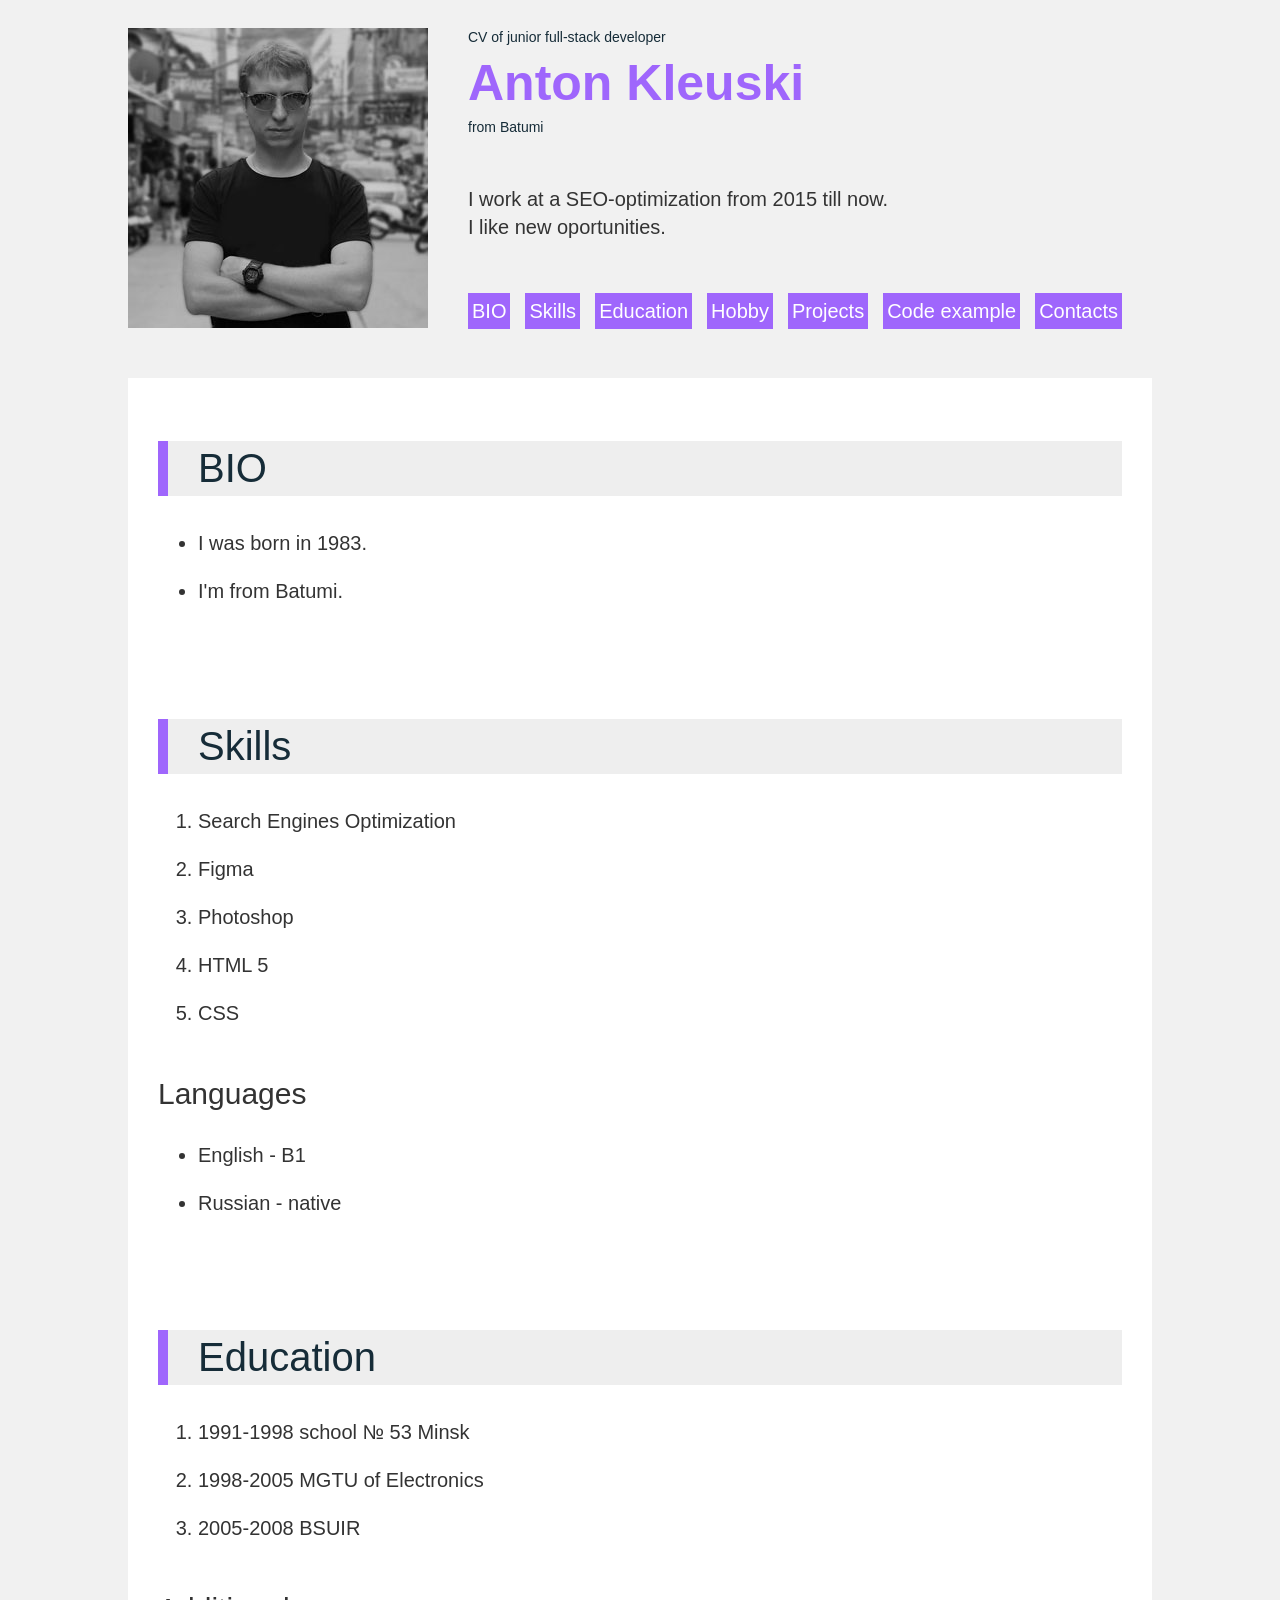
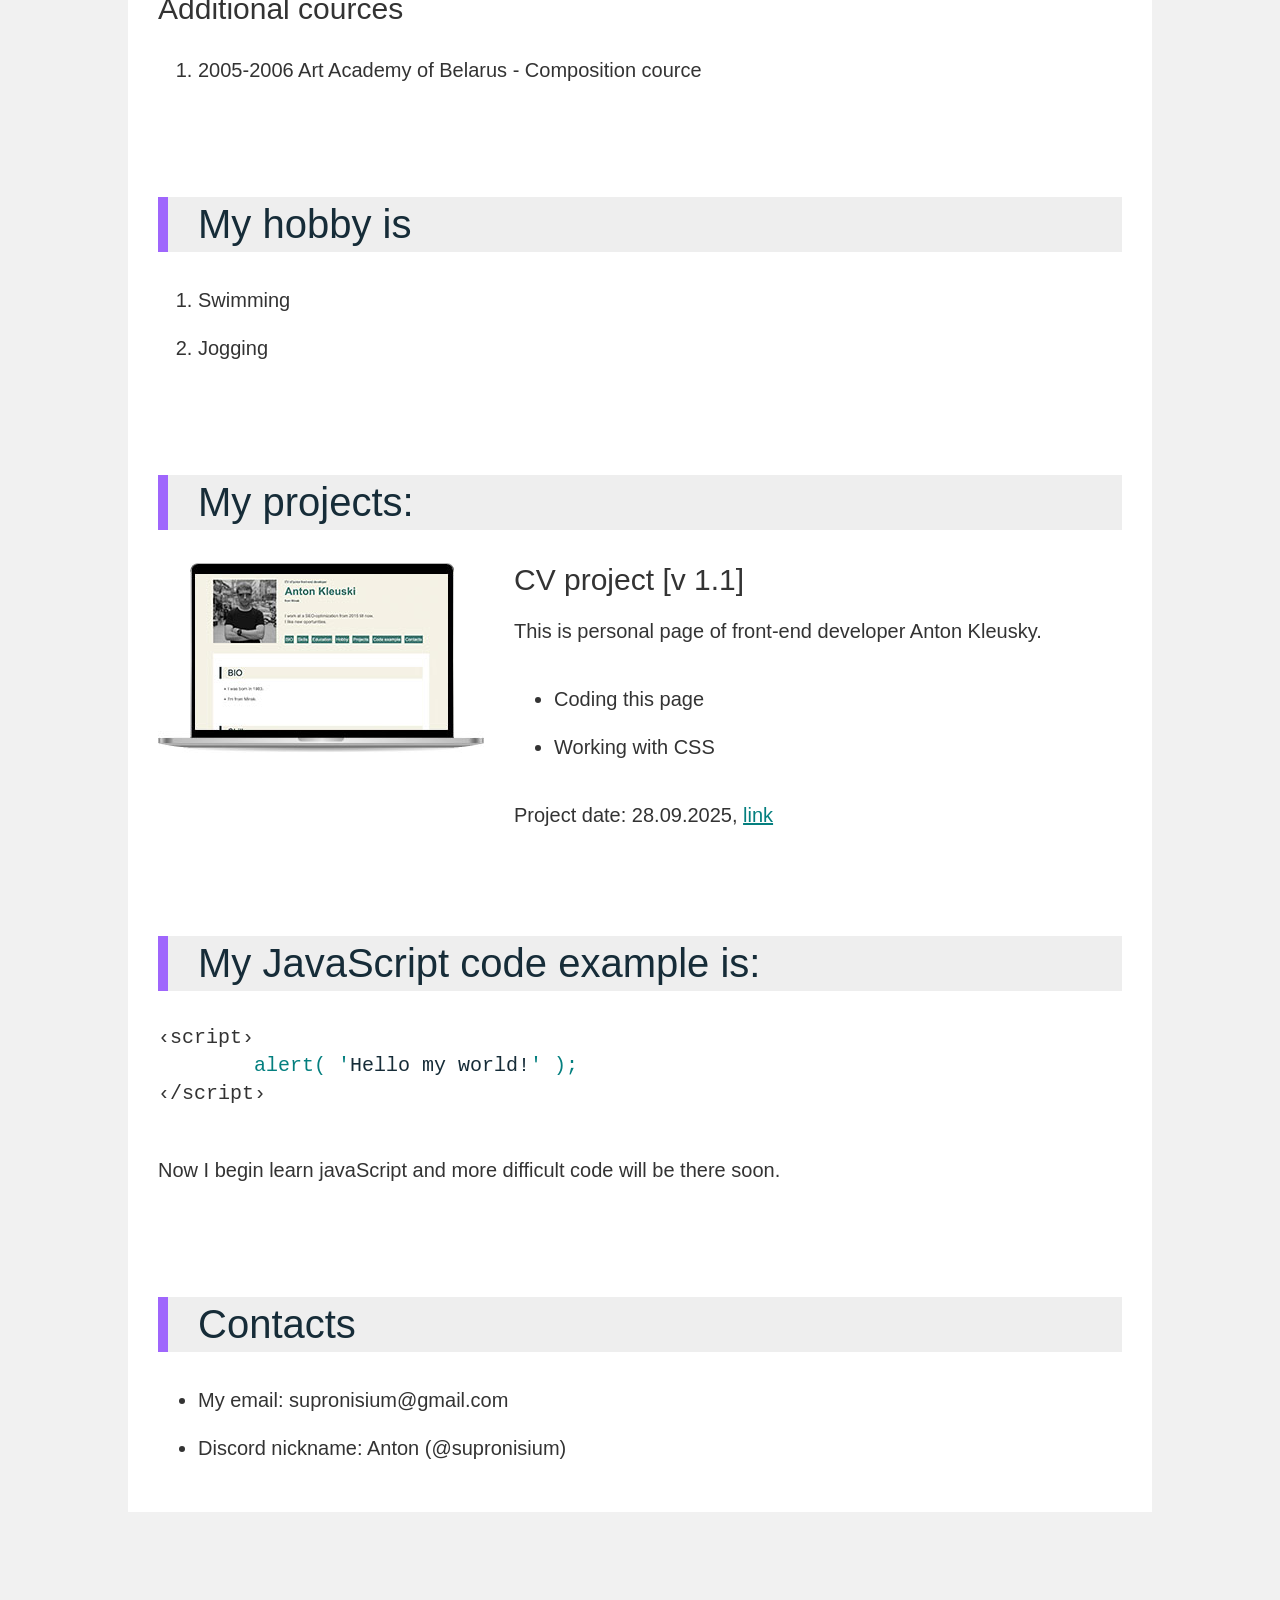
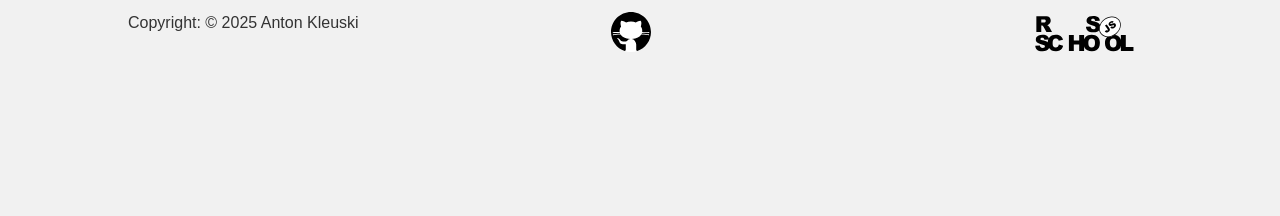
==== index.html @ 093ef21a "init: upload index.html" ====
<!DOCTYPE html>
<html lang="en">
<head>
  <title>CV Anton Kleuski</title>
  <meta name="Description" content="CV Anton Kleuski">
  <meta name="Keywords" content="CV Anton Kleuski">
  <meta charset="utf-8">
  <meta http-equiv="X-UA-Compatible" content="IE=edge">
  <meta name="viewport" content="width=device-width, initial-scale=1">
  <link rel="stylesheet" href="style.css">
</head>

<body>
    <header>
        <div class="img"><img src="anton.jpg" alt="Anton" width="300" height="300"></div>
        <div class="intro">
            <p class="w-decor">CV of junior full-stack developer</p>
            <h1>Anton Kleuski</h1> 
            <p class="w-decor">from Batumi</p>
            <p>I work at a SEO-optimization from 2015 till now.<br>I like new oportunities.</p>
            <nav>
                <ul>
                    <li><a href="#bio">BIO</a></li>
                    <li><a href="#skills">Skills</a></li>
                    <li><a href="#education">Education</a></li>
                    <li><a href="#hobby">Hobby</a></li>
                    <li><a href="#projects">Projects</a></li>
                    <li><a href="#code-example">Code example</a></li>
                    <li><a href="#contacts">Contacts</a></li>
                </ul>
            </nav>
        </div>
    </header>

    <main>
    <section>
        <h2 id="bio">BIO</h2>
    <ul>
        <li>I was born in 1983.</li>
        <li>I'm from Batumi.</li>
    </ul>
    </section>
    <section>
        <h2 id="skills">Skills</h2>
        <ol>
          <li>Search Engines Optimization</li>
          <li>Figma</li>
          <li>Photoshop</li>
          <li>HTML 5</li>
          <li>CSS</li>
        </ol>
        <h3>Languages</h3>
        <ul>
            <li>English - B1</li>
            <li>Russian - native</li>
        </ul>
    </section>
    <section>
        <h2 id="education">Education</h2>
     <ol>
        <li>1991-1998 school № 53 Minsk</li>
        <li>1998-2005 MGTU of Electronics</li>
        <li>2005-2008 BSUIR</li>
    </ol>
    <h3>Additional cources</h3>
    <ol>
        <li>2005-2006 Art Academy of Belarus - Composition cource</li>
    </ol>
    </section>
     <section>
      <h2 id="hobby">My hobby is</h2>
      <ol>
        <li>Swimming</li>
        <li>Jogging</li>
      </ol>
    </section>
    <section>
        <h2 id="projects">My projects:</h2>
        <div class="project">
            <div class="preview">
                <img src="project.jpg" alt="project CV" width="326" height="190">
            </div>
            <div class="annotation">
                <h3>CV project [v 1.1]</h3>
                <p>This is personal page of front-end developer Anton Kleusky.</p>
                <ul>
                    <li>Coding this page</li>
                    <li>Working with CSS</li>
                </ul>
                <p>Project date: 28.09.2025, <a href="https://supronisium.github.io/rsschool-cv/" target="_blank">link</a></p>
            </div>
        </div>
    </section>
    <section>
        <h2 id="code-example">My JavaScript code example is:</h2>
        <pre>&#8249;script&#8250;
        <span class="code">alert( '</span><span class="code-text">Hello my world!</span><span class="code">' );</span><br>&#8249;/script&#8250;
        </pre>
        <p>Now I begin learn javaScript and more difficult code will be there soon.</p>
    </section>
     <section>
        <h2 id="contacts">Contacts</h2>
        <ul>
          <li>My email: supronisium@gmail.com</li>
          <li>Discord nickname: Anton (@supronisium)</li>
      </ul>
    </section>
    </main>
    <footer>
        <div>Copyright: &copy; 2025 Anton Kleuski</div>
        <div>
            <a href="https://github.com/supronisium" target="_blank"><img src="ico-git.svg" alt="Gihub" width="40" height="40"></a>
        </div>
        <div>
            <a href="https://rs.school/courses/short-track" target="_blank" class="last"><img src="rs_school_js.svg" alt="RS logotype" width="101" height="40"></a>
        </div>
    </footer>
</body>
</html>
---- style.css ----
html {scroll-behavior: smooth;}
  
body {font: 20px/1.4 Arial; background-color: #F1F1F1; color:#333333;}
h1 {font-size:50px; padding:0; margin:0; color:#9F66FC;}
h2 {font:40px Arial; color:#162C38; border-left: 10px solid #9F66FC; background-color: #EEEEEE; padding:5px 5px 5px 30px;}
h3 {font:30px Arial;}
a {color:#047F7F;}
a:hover {color:#162C38;}

header, main, footer {width:1024px; margin:0 auto;}
main {background-color:#FFFFFF;}

header {padding:20px 0; width:1024px; height:330px; margin:0 auto;}
header div.img {width:300px; float:left;}
header div.intro {float:left; padding-left:40px;}
header p.w-decor {font-size:0.7em; padding:0; margin:0; color:#162C38;}
header p {padding:28px 0;}

.projects {padding-bottom:20px;}
.project {height:300px; margin:0 10px 0 0;}
.preview, .annotation {float:left;}
.project h3 {padding:0; margin:0;}
.annotation {padding-left:30px;}

.code {color:#047F7F;}
.code-text {color:#162C38;}

nav ul {padding:0; margin:0;}
nav li {padding:4px 10px 4px 0; margin:0; list-style-type: none; float:left;}
nav li a {background-color:#9F66FC; text-decoration:none; color:#FFFFFF; display: block; margin-right:5px; float:left; padding:4px 4px;}
nav li a:hover {background-color:#047F7F; color:#FFFFFF; text-decoration: none;}

section {padding:30px 30px 10px 30px;}
section p, section li {font-size:20px; padding:0 0 20px 0;}

footer {font-size:80%; padding:100px 0 150px 0; display:flex;}
footer div {float:left; width:33%;}
footer div a {text-align:center; display: block;}
footer div a.last {text-align:right; display: block;}
footer div img {margin-right:7px;}
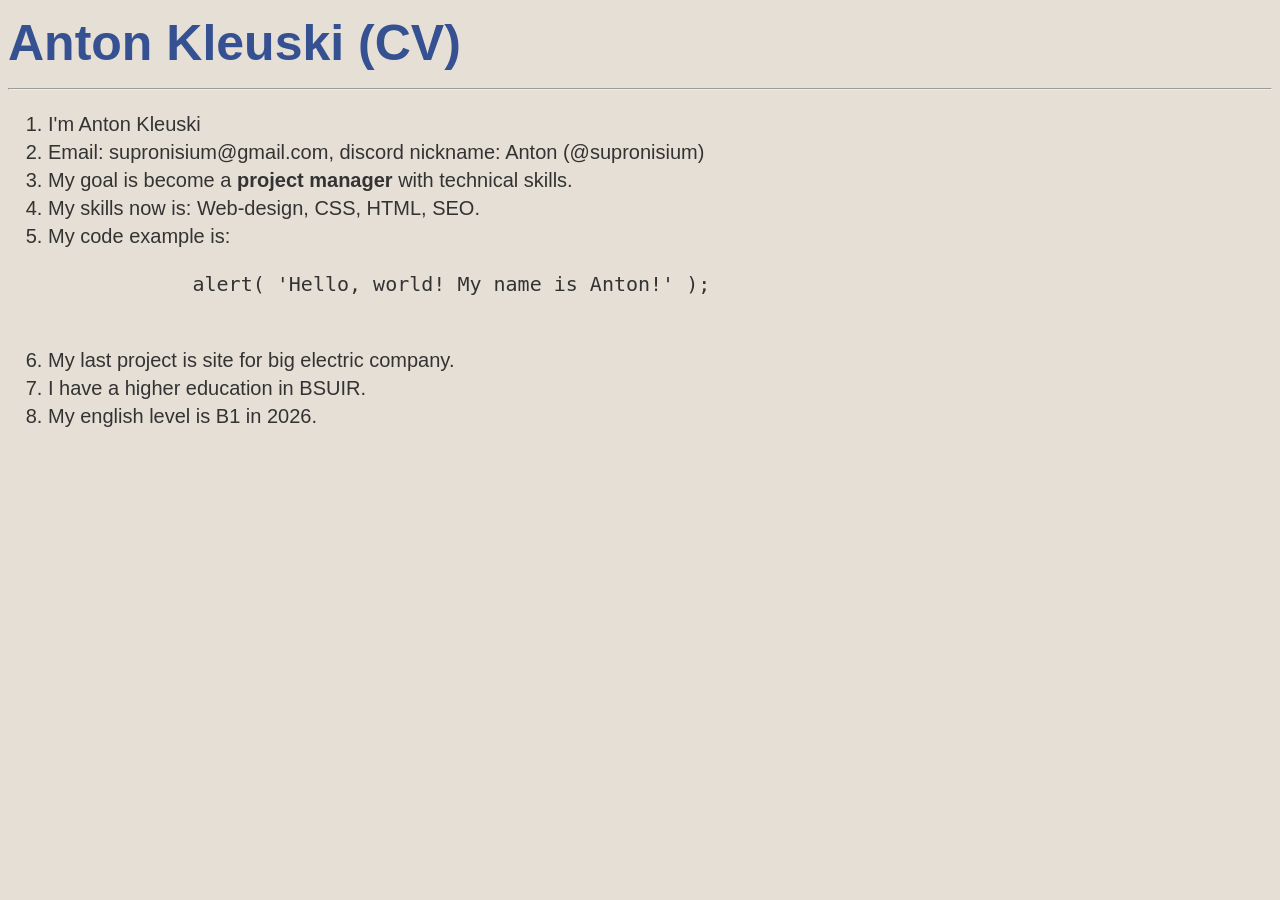
==== commit 95f8b320: "init: upload index.html" ====
--- a/index.html
+++ b/index.html
@@ -2,118 +2,24 @@
 <html lang="en">
 <head>
   <title>CV Anton Kleuski</title>
-  <meta name="Description" content="CV Anton Kleuski">
-  <meta name="Keywords" content="CV Anton Kleuski">
-  <meta charset="utf-8">
-  <meta http-equiv="X-UA-Compatible" content="IE=edge">
-  <meta name="viewport" content="width=device-width, initial-scale=1">
   <link rel="stylesheet" href="style.css">
 </head>
-
 <body>
-    <header>
-        <div class="img"><img src="anton.jpg" alt="Anton" width="300" height="300"></div>
-        <div class="intro">
-            <p class="w-decor">CV of junior full-stack developer</p>
-            <h1>Anton Kleuski</h1> 
-            <p class="w-decor">from Batumi</p>
-            <p>I work at a SEO-optimization from 2015 till now.<br>I like new oportunities.</p>
-            <nav>
-                <ul>
-                    <li><a href="#bio">BIO</a></li>
-                    <li><a href="#skills">Skills</a></li>
-                    <li><a href="#education">Education</a></li>
-                    <li><a href="#hobby">Hobby</a></li>
-                    <li><a href="#projects">Projects</a></li>
-                    <li><a href="#code-example">Code example</a></li>
-                    <li><a href="#contacts">Contacts</a></li>
-                </ul>
-            </nav>
-        </div>
-    </header>
-
-    <main>
-    <section>
-        <h2 id="bio">BIO</h2>
-    <ul>
-        <li>I was born in 1983.</li>
-        <li>I'm from Batumi.</li>
-    </ul>
-    </section>
-    <section>
-        <h2 id="skills">Skills</h2>
-        <ol>
-          <li>Search Engines Optimization</li>
-          <li>Figma</li>
-          <li>Photoshop</li>
-          <li>HTML 5</li>
-          <li>CSS</li>
-        </ol>
-        <h3>Languages</h3>
-        <ul>
-            <li>English - B1</li>
-            <li>Russian - native</li>
-        </ul>
-    </section>
-    <section>
-        <h2 id="education">Education</h2>
-     <ol>
-        <li>1991-1998 school № 53 Minsk</li>
-        <li>1998-2005 MGTU of Electronics</li>
-        <li>2005-2008 BSUIR</li>
+    <h1>Anton Kleuski (CV)</h1>
+    <hr>
+    <ol>
+        <li>I'm Anton Kleuski</li>
+        <li>Email: supronisium@gmail.com, discord nickname: Anton (@supronisium)</li>
+        <li>My goal is become a <strong>project manager</strong> with technical skills.</li>
+        <li>My skills now is: Web-design, CSS, HTML, SEO. </li>
+        <li>My code example is:
+          <pre>
+            <code>alert( 'Hello, world! My name is Anton!' );</code>
+          </pre>
+        </li>
+        <li>My last project is site for big electric company.</li>
+        <li>I have a higher education in BSUIR.</li>
+        <li>My english level is B1 in 2026.</li>
     </ol>
-    <h3>Additional cources</h3>
-    <ol>
-        <li>2005-2006 Art Academy of Belarus - Composition cource</li>
-    </ol>
-    </section>
-     <section>
-      <h2 id="hobby">My hobby is</h2>
-      <ol>
-        <li>Swimming</li>
-        <li>Jogging</li>
-      </ol>
-    </section>
-    <section>
-        <h2 id="projects">My projects:</h2>
-        <div class="project">
-            <div class="preview">
-                <img src="project.jpg" alt="project CV" width="326" height="190">
-            </div>
-            <div class="annotation">
-                <h3>CV project [v 1.1]</h3>
-                <p>This is personal page of front-end developer Anton Kleusky.</p>
-                <ul>
-                    <li>Coding this page</li>
-                    <li>Working with CSS</li>
-                </ul>
-                <p>Project date: 28.09.2025, <a href="https://supronisium.github.io/rsschool-cv/" target="_blank">link</a></p>
-            </div>
-        </div>
-    </section>
-    <section>
-        <h2 id="code-example">My JavaScript code example is:</h2>
-        <pre>&#8249;script&#8250;
-        <span class="code">alert( '</span><span class="code-text">Hello my world!</span><span class="code">' );</span><br>&#8249;/script&#8250;
-        </pre>
-        <p>Now I begin learn javaScript and more difficult code will be there soon.</p>
-    </section>
-     <section>
-        <h2 id="contacts">Contacts</h2>
-        <ul>
-          <li>My email: supronisium@gmail.com</li>
-          <li>Discord nickname: Anton (@supronisium)</li>
-      </ul>
-    </section>
-    </main>
-    <footer>
-        <div>Copyright: &copy; 2025 Anton Kleuski</div>
-        <div>
-            <a href="https://github.com/supronisium" target="_blank"><img src="ico-git.svg" alt="Gihub" width="40" height="40"></a>
-        </div>
-        <div>
-            <a href="https://rs.school/courses/short-track" target="_blank" class="last"><img src="rs_school_js.svg" alt="RS logotype" width="101" height="40"></a>
-        </div>
-    </footer>
 </body>
 </html>
--- a/style.css
+++ b/style.css
@@ -1,11 +1,9 @@
-html {scroll-behavior: smooth;}
-  
-body {font: 20px/1.4 Arial; background-color: #F1F1F1; color:#333333;}
-h1 {font-size:50px; padding:0; margin:0; color:#9F66FC;}
-h2 {font:40px Arial; color:#162C38; border-left: 10px solid #9F66FC; background-color: #EEEEEE; padding:5px 5px 5px 30px;}
+body {font: 20px/1.4 Arial; background-color: #e6dfd6; color:#333333;}
+h1 {font-size:50px; padding:0; margin:0; color:#355192;}
+h2 {font:40px Arial; color:#ed6408; border-left: 5px solid #355192; background-color: #e6dfd6; padding:5px 5px 5px 30px;}
 h3 {font:30px Arial;}
-a {color:#047F7F;}
-a:hover {color:#162C38;}
+a {color:#355192;}
+a:hover {color:#ed6408;}
 
 header, main, footer {width:1024px; margin:0 auto;}
 main {background-color:#FFFFFF;}
@@ -13,22 +11,21 @@
 header {padding:20px 0; width:1024px; height:330px; margin:0 auto;}
 header div.img {width:300px; float:left;}
 header div.intro {float:left; padding-left:40px;}
-header p.w-decor {font-size:0.7em; padding:0; margin:0; color:#162C38;}
+header p.w-decor {font-size:0.7em; padding:0; margin:0; color:#ed6408;}
 header p {padding:28px 0;}
 
-.projects {padding-bottom:20px;}
-.project {height:300px; margin:0 10px 0 0;}
+.project {height:300px;}
 .preview, .annotation {float:left;}
 .project h3 {padding:0; margin:0;}
 .annotation {padding-left:30px;}
 
-.code {color:#047F7F;}
-.code-text {color:#162C38;}
+.code {color:#355192;}
+.code-text {color:#ed6408;}
 
 nav ul {padding:0; margin:0;}
 nav li {padding:4px 10px 4px 0; margin:0; list-style-type: none; float:left;}
-nav li a {background-color:#9F66FC; text-decoration:none; color:#FFFFFF; display: block; margin-right:5px; float:left; padding:4px 4px;}
-nav li a:hover {background-color:#047F7F; color:#FFFFFF; text-decoration: none;}
+nav li a {background-color:#355192; text-decoration:none; color:#FFFFFF; display: block; margin-right:5px; float:left; padding:4px 4px;}
+nav li a:hover {background-color:#ed6408; color:#FFFFFF; text-decoration: none;}
 
 section {padding:30px 30px 10px 30px;}
 section p, section li {font-size:20px; padding:0 0 20px 0;}
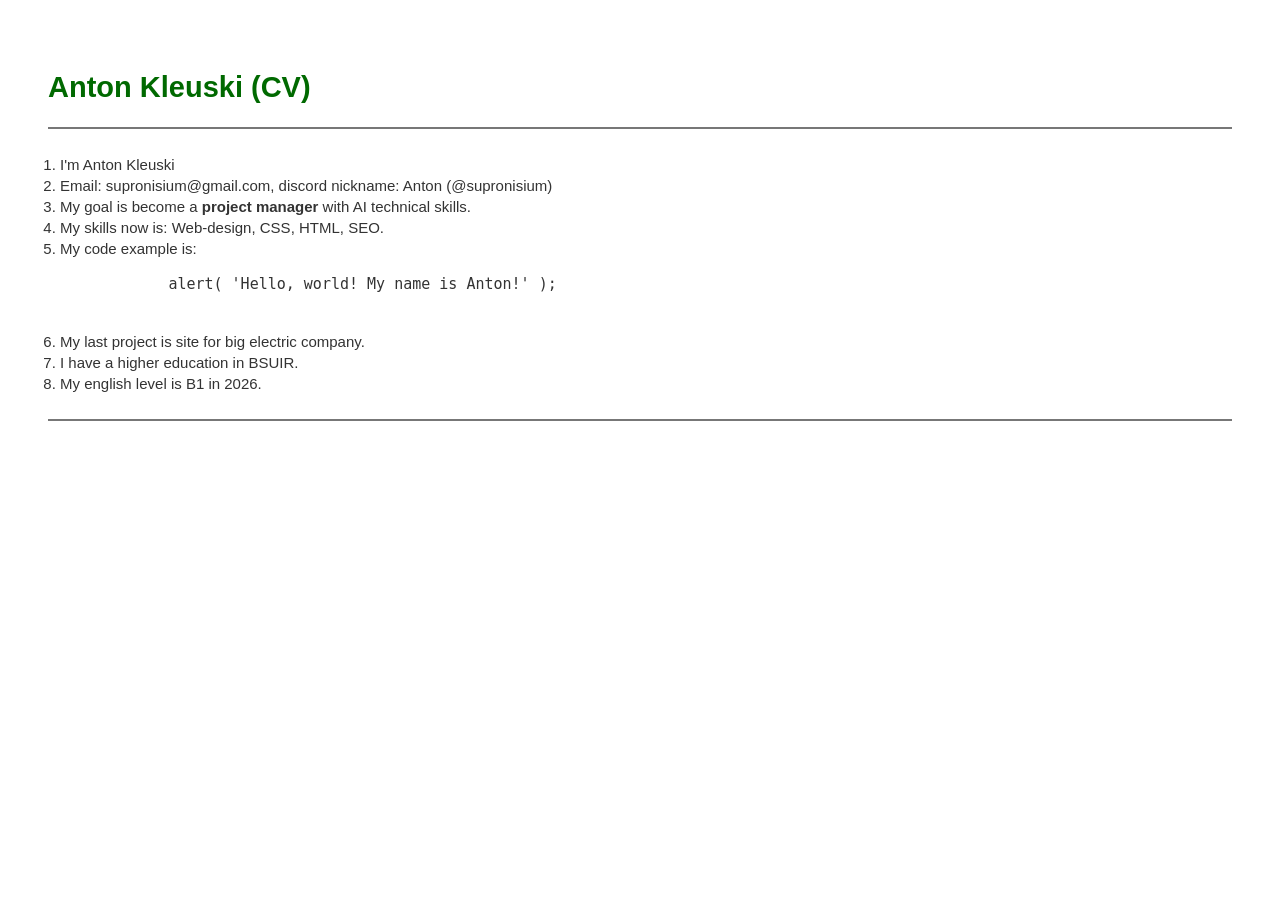
==== commit 1a94ff6b: "feat: skill added" ====
--- a/index.html
+++ b/index.html
@@ -10,7 +10,7 @@
     <ol>
         <li>I'm Anton Kleuski</li>
         <li>Email: supronisium@gmail.com, discord nickname: Anton (@supronisium)</li>
-        <li>My goal is become a <strong>project manager</strong> with technical skills.</li>
+        <li>My goal is become a <strong>project manager</strong> with AI technical skills.</li>
         <li>My skills now is: Web-design, CSS, HTML, SEO. </li>
         <li>My code example is:
           <pre>
@@ -21,5 +21,6 @@
         <li>I have a higher education in BSUIR.</li>
         <li>My english level is B1 in 2026.</li>
     </ol>
+    <hr>
 </body>
 </html>
--- a/style.css
+++ b/style.css
@@ -1,37 +1,4 @@
-body {font: 20px/1.4 Arial; background-color: #e6dfd6; color:#333333;}
-h1 {font-size:50px; padding:0; margin:0; color:#355192;}
-h2 {font:40px Arial; color:#ed6408; border-left: 5px solid #355192; background-color: #e6dfd6; padding:5px 5px 5px 30px;}
-h3 {font:30px Arial;}
-a {color:#355192;}
-a:hover {color:#ed6408;}
-
-header, main, footer {width:1024px; margin:0 auto;}
-main {background-color:#FFFFFF;}
-
-header {padding:20px 0; width:1024px; height:330px; margin:0 auto;}
-header div.img {width:300px; float:left;}
-header div.intro {float:left; padding-left:40px;}
-header p.w-decor {font-size:0.7em; padding:0; margin:0; color:#ed6408;}
-header p {padding:28px 0;}
-
-.project {height:300px;}
-.preview, .annotation {float:left;}
-.project h3 {padding:0; margin:0;}
-.annotation {padding-left:30px;}
-
-.code {color:#355192;}
-.code-text {color:#ed6408;}
-
-nav ul {padding:0; margin:0;}
-nav li {padding:4px 10px 4px 0; margin:0; list-style-type: none; float:left;}
-nav li a {background-color:#355192; text-decoration:none; color:#FFFFFF; display: block; margin-right:5px; float:left; padding:4px 4px;}
-nav li a:hover {background-color:#ed6408; color:#FFFFFF; text-decoration: none;}
-
-section {padding:30px 30px 10px 30px;}
-section p, section li {font-size:20px; padding:0 0 20px 0;}
-
-footer {font-size:80%; padding:100px 0 150px 0; display:flex;}
-footer div {float:left; width:33%;}
-footer div a {text-align:center; display: block;}
-footer div a.last {text-align:right; display: block;}
-footer div img {margin-right:7px;}+BODY {font: 15px/1.4 Arial; padding:40px; color:#333333;}
+h1 {font-size:29px; color:#006900;}
+ol {padding: 10px 12px;}
+hr {border: 1px solid #777777;}
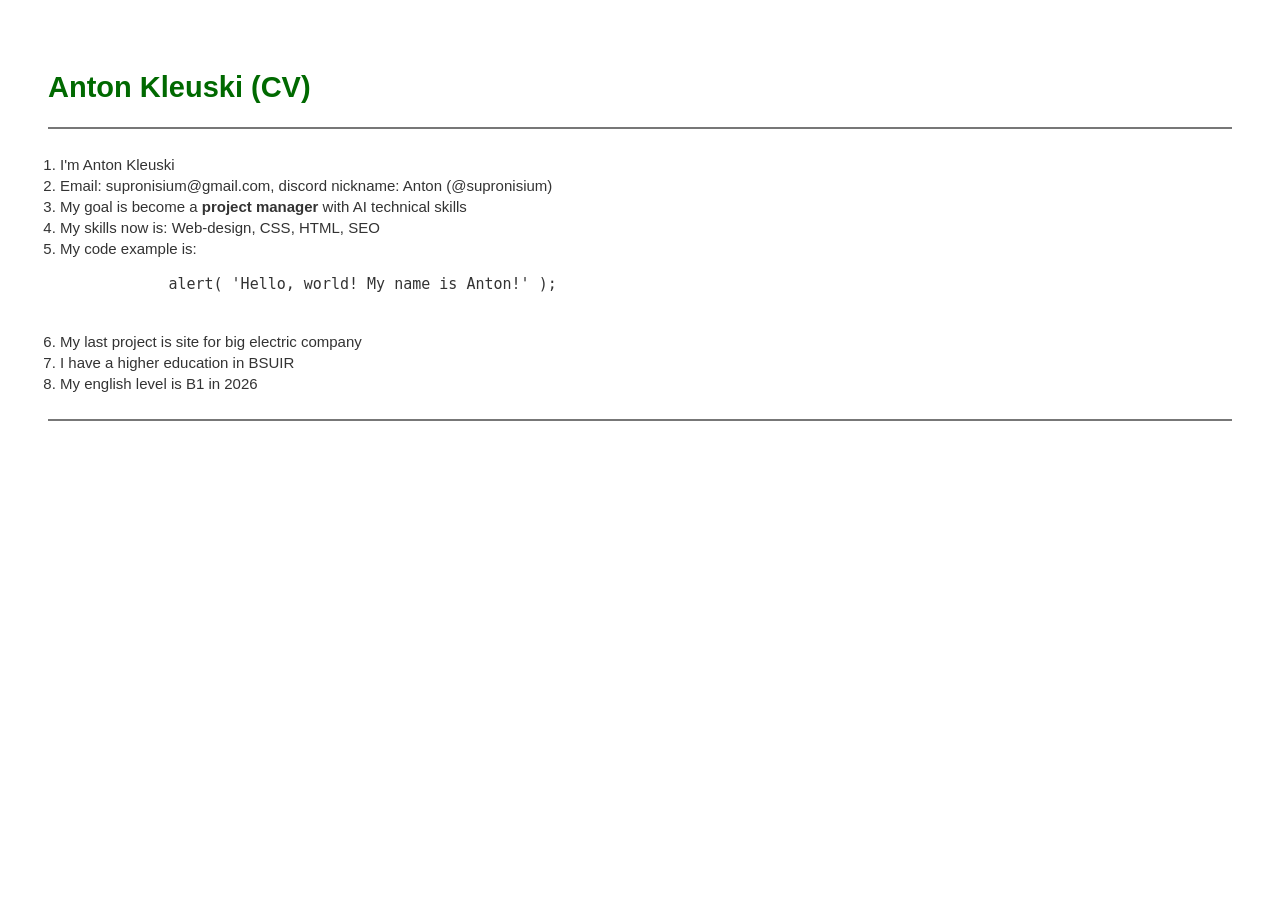
==== commit f0701645: "fix: delete ." ====
--- a/index.html
+++ b/index.html
@@ -10,16 +10,16 @@
     <ol>
         <li>I'm Anton Kleuski</li>
         <li>Email: supronisium@gmail.com, discord nickname: Anton (@supronisium)</li>
-        <li>My goal is become a <strong>project manager</strong> with AI technical skills.</li>
-        <li>My skills now is: Web-design, CSS, HTML, SEO. </li>
+        <li>My goal is become a <strong>project manager</strong> with AI technical skills</li>
+        <li>My skills now is: Web-design, CSS, HTML, SEO</li>
         <li>My code example is:
           <pre>
             <code>alert( 'Hello, world! My name is Anton!' );</code>
           </pre>
         </li>
-        <li>My last project is site for big electric company.</li>
-        <li>I have a higher education in BSUIR.</li>
-        <li>My english level is B1 in 2026.</li>
+        <li>My last project is site for big electric company</li>
+        <li>I have a higher education in BSUIR</li>
+        <li>My english level is B1 in 2026</li>
     </ol>
     <hr>
 </body>
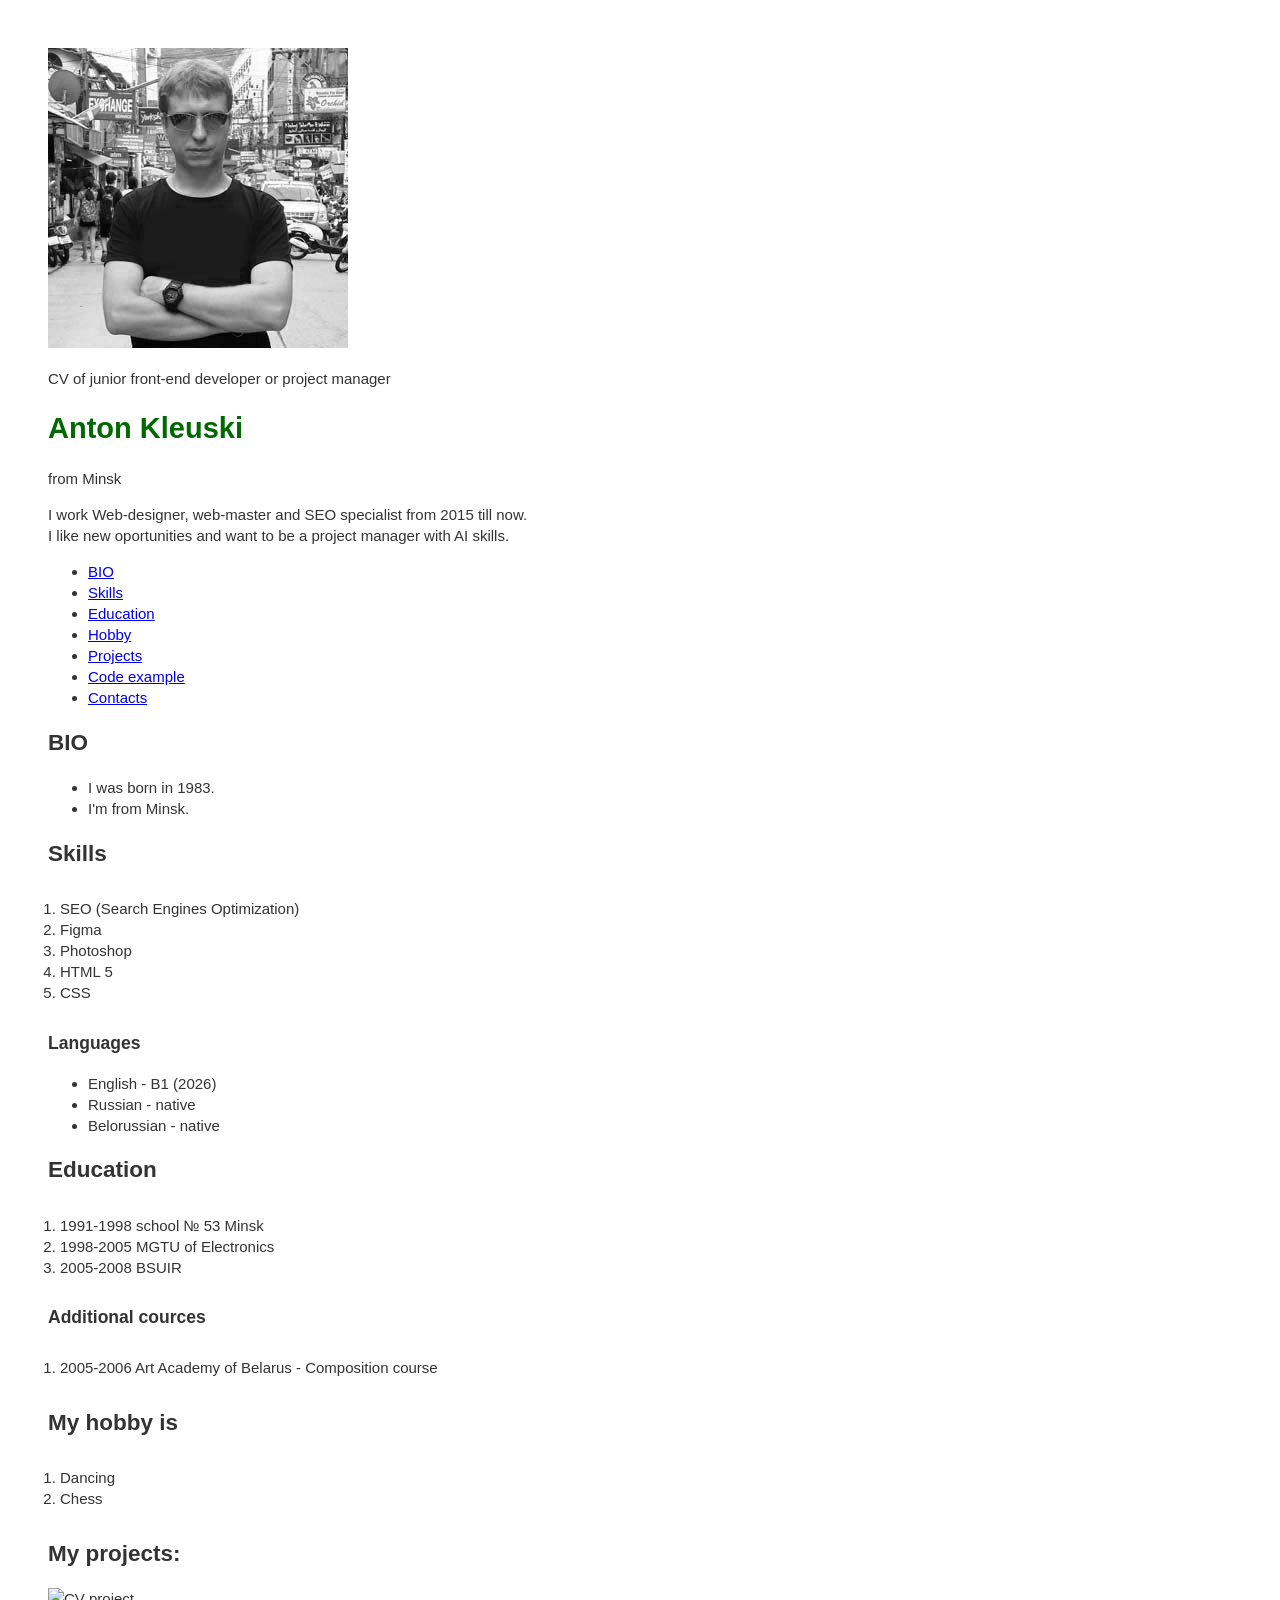
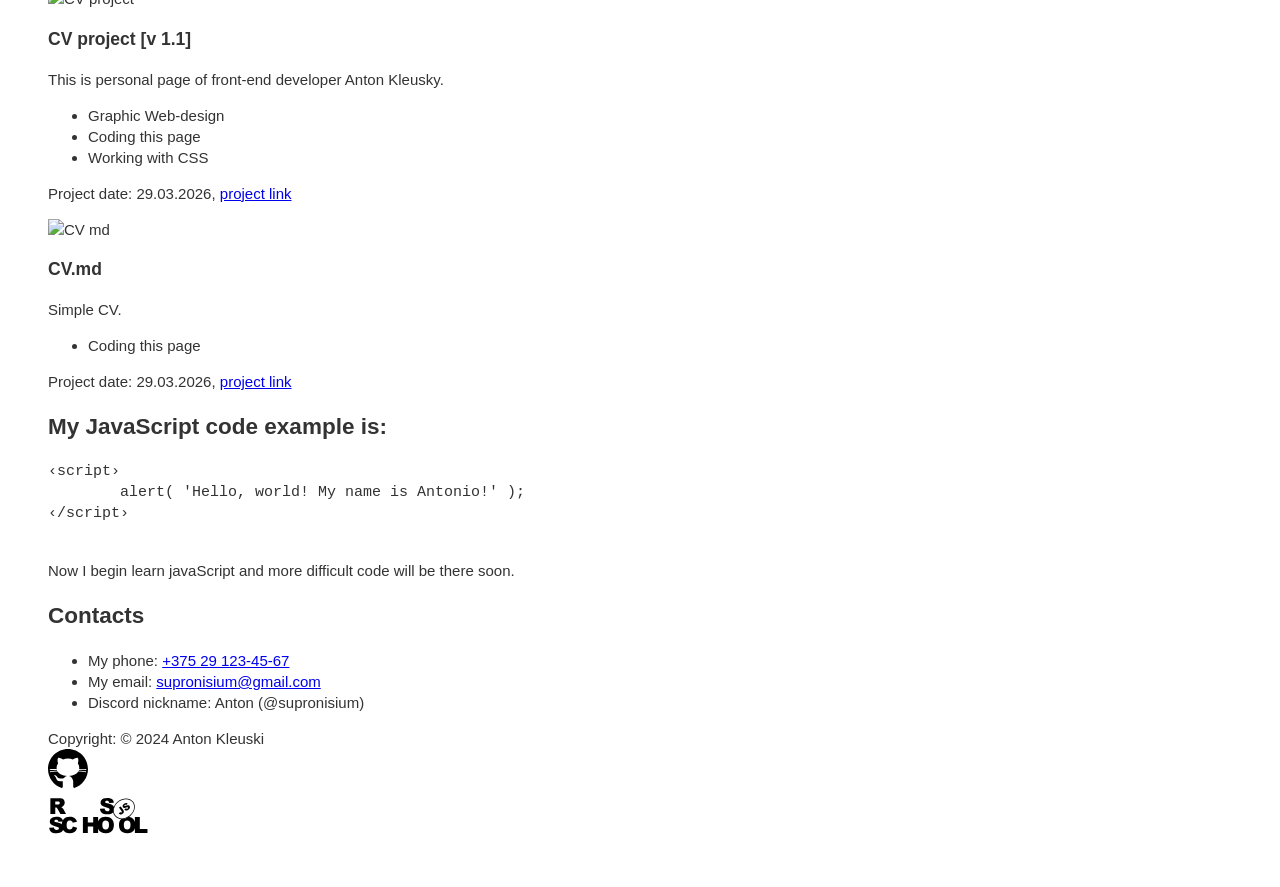
==== commit 10faf42d: "feat: new features added" ====
--- a/index.html
+++ b/index.html
@@ -1,26 +1,143 @@
 <!DOCTYPE html>
 <html lang="en">
+
 <head>
-  <title>CV Anton Kleuski</title>
-  <link rel="stylesheet" href="style.css">
+    <title>CV Anton Kleuski</title>
+    <meta name="Description" content="This is cv Anton Kleuski - project manager">
+    <meta name="Keywords" content="cv of Anton Kleuski">
+    <meta charset="utf-8">
+    <meta http-equiv="X-UA-Compatible" content="IE=edge">
+    <meta name="viewport" content="width=device-width, initial-scale=1">
+    <link rel="stylesheet" href="style.css">
 </head>
+
 <body>
-    <h1>Anton Kleuski (CV)</h1>
-    <hr>
-    <ol>
-        <li>I'm Anton Kleuski</li>
-        <li>Email: supronisium@gmail.com, discord nickname: Anton (@supronisium)</li>
-        <li>My goal is become a <strong>project manager</strong> with AI technical skills</li>
-        <li>My skills now is: Web-design, CSS, HTML, SEO</li>
-        <li>My code example is:
-          <pre>
-            <code>alert( 'Hello, world! My name is Anton!' );</code>
-          </pre>
-        </li>
-        <li>My last project is site for big electric company</li>
-        <li>I have a higher education in BSUIR</li>
-        <li>My english level is B1 in 2026</li>
-    </ol>
-    <hr>
+    <header>
+        <div class="img"><img src="anton.jpg" alt="Anton Kleuski" width="300" height="300"></div>
+        <div class="intro">
+            <p class="w-decor">CV of junior front-end developer or project manager</p>
+            <h1>Anton Kleuski</h1>
+            <p class="w-decor">from Minsk</p>
+            <p>I work Web-designer, web-master and SEO specialist from 2015 till now.<br>I like new oportunities and
+                want to be a project manager with AI skills.</p>
+            <nav>
+                <ul>
+                    <li><a href="#bio">BIO</a></li>
+                    <li><a href="#skills">Skills</a></li>
+                    <li><a href="#education">Education</a></li>
+                    <li><a href="#hobby">Hobby</a></li>
+                    <li><a href="#projects">Projects</a></li>
+                    <li><a href="#code-example">Code example</a></li>
+                    <li><a href="#contacts">Contacts</a></li>
+                </ul>
+            </nav>
+        </div>
+    </header>
+
+    <main>
+        <section>
+            <h2 id="bio">BIO</h2>
+            <ul>
+                <li>I was born in 1983.</li>
+                <li>I'm from Minsk.</li>
+            </ul>
+        </section>
+        <section>
+            <h2 id="skills">Skills</h2>
+            <ol>
+                <li>SEO (Search Engines Optimization)</li>
+                <li>Figma</li>
+                <li>Photoshop</li>
+                <li>HTML 5</li>
+                <li>CSS</li>
+            </ol>
+            <h3>Languages</h3>
+            <ul>
+                <li>English - B1 (2026)</li>
+                <li>Russian - native</li>
+                <li>Belorussian - native</li>
+            </ul>
+        </section>
+        <section>
+            <h2 id="education">Education</h2>
+            <ol>
+                <li>1991-1998 school № 53 Minsk</li>
+                <li>1998-2005 MGTU of Electronics</li>
+                <li>2005-2008 BSUIR</li>
+            </ol>
+            <h3>Additional cources</h3>
+            <ol>
+                <li>2005-2006 Art Academy of Belarus - Composition course</li>
+            </ol>
+        </section>
+        <section>
+            <h2 id="hobby">My hobby is</h2>
+            <ol>
+                <li>Dancing</li>
+                <li>Chess</li>
+            </ol>
+        </section>
+        <section>
+            <h2 id="projects">My projects:</h2>
+            <div class="projects">
+                <div class="project">
+                    <div class="preview">
+                        <img src="project-01.jpg" alt="CV project" width="326" height="190">
+                    </div>
+                    <div class="annotation">
+                        <h3>CV project [v 1.1]</h3>
+                        <p>This is personal page of front-end developer Anton Kleusky.</p>
+                        <ul>
+                            <li>Graphic Web-design</li>
+                            <li>Coding this page</li>
+                            <li>Working with CSS</li>
+                        </ul>
+                        <p>Project date: 29.03.2026, <a href="https://supronisium.github.io/rsschool-cv/"
+                                target="_blank">project link</a></p>
+                    </div>
+                </div>
+                <div class="project">
+                    <div class="preview">
+                        <img src="project-02.jpg" alt="CV md" width="326" height="190">
+                    </div>
+                    <div class="annotation">
+                        <h3>CV.md</h3>
+                        <p>Simple CV.</p>
+                        <ul>
+                            <li>Coding this page</li>
+                        </ul>
+                        <p>Project date: 29.03.2026, <a
+                                href="https://github.com/supronisium/rsschool-cv/blob/rsschool-cv-html/cv.md"
+                                target="_blank">project link</a></p>
+                    </div>
+                </div>
+            </div>
+        </section>
+        <section>
+            <h2 id="code-example">My JavaScript code example is:</h2>
+            <pre>&#8249;script&#8250;
+        <span class="code">alert( '</span><span class="code-text">Hello, world! My name is Antonio!</span><span class="code">' );</span><br>&#8249;/script&#8250;
+        </pre>
+            <p>Now I begin learn javaScript and more difficult code will be there soon.</p>
+        </section>
+        <section>
+            <h2 id="contacts">Contacts</h2>
+            <ul>
+                <li>My phone: <a href="tel:375291234567" target="_blank">+375 29 123-45-67</a></li>
+                <li>My email: <a href="mailto:supronisium@gmail.com" target="_blank">supronisium@gmail.com</a></li>
+                <li>Discord nickname: Anton (@supronisium)</li>
+            </ul>
+        </section>
+    </main>
+    <footer>
+        <div>Copyright: &copy; 2024 Anton Kleuski</div>
+        <div>
+            <a href="https://github.com/supronisium" target="_blank"><img src="ico-git.svg" alt="Gihub" width="40" height="40"></a>
+        </div>
+        <div>
+            <a href="https://rs.school/courses/javascript-preschool-ru" target="_blank" class="last"><img src="ico-rs.svg" alt="RS logo" width="101" height="40"></a>
+        </div>
+    </footer>
 </body>
+
 </html>
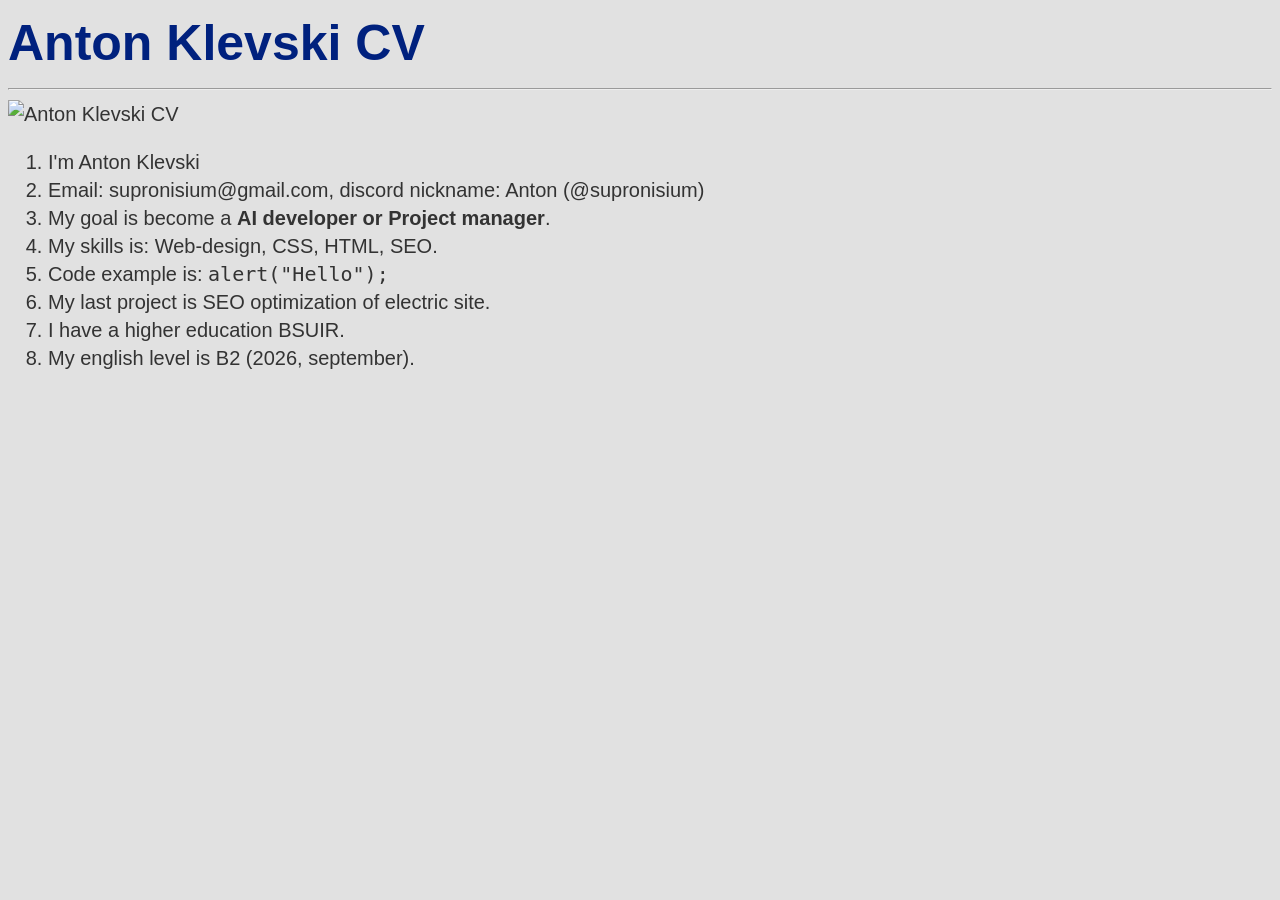
==== commit 8d8f90bf: "init: upload index.html" ====
--- a/index.html
+++ b/index.html
@@ -1,143 +1,24 @@
 <!DOCTYPE html>
 <html lang="en">
-
 <head>
-    <title>CV Anton Kleuski</title>
-    <meta name="Description" content="This is cv Anton Kleuski - project manager">
-    <meta name="Keywords" content="cv of Anton Kleuski">
-    <meta charset="utf-8">
-    <meta http-equiv="X-UA-Compatible" content="IE=edge">
-    <meta name="viewport" content="width=device-width, initial-scale=1">
-    <link rel="stylesheet" href="style.css">
+  <title>Anton Klevski CV</title>
+  <link rel="stylesheet" href="style.css">
 </head>
-
 <body>
-    <header>
-        <div class="img"><img src="anton.jpg" alt="Anton Kleuski" width="300" height="300"></div>
-        <div class="intro">
-            <p class="w-decor">CV of junior front-end developer or project manager</p>
-            <h1>Anton Kleuski</h1>
-            <p class="w-decor">from Minsk</p>
-            <p>I work Web-designer, web-master and SEO specialist from 2015 till now.<br>I like new oportunities and
-                want to be a project manager with AI skills.</p>
-            <nav>
-                <ul>
-                    <li><a href="#bio">BIO</a></li>
-                    <li><a href="#skills">Skills</a></li>
-                    <li><a href="#education">Education</a></li>
-                    <li><a href="#hobby">Hobby</a></li>
-                    <li><a href="#projects">Projects</a></li>
-                    <li><a href="#code-example">Code example</a></li>
-                    <li><a href="#contacts">Contacts</a></li>
-                </ul>
-            </nav>
-        </div>
-    </header>
-
-    <main>
-        <section>
-            <h2 id="bio">BIO</h2>
-            <ul>
-                <li>I was born in 1983.</li>
-                <li>I'm from Minsk.</li>
-            </ul>
-        </section>
-        <section>
-            <h2 id="skills">Skills</h2>
-            <ol>
-                <li>SEO (Search Engines Optimization)</li>
-                <li>Figma</li>
-                <li>Photoshop</li>
-                <li>HTML 5</li>
-                <li>CSS</li>
-            </ol>
-            <h3>Languages</h3>
-            <ul>
-                <li>English - B1 (2026)</li>
-                <li>Russian - native</li>
-                <li>Belorussian - native</li>
-            </ul>
-        </section>
-        <section>
-            <h2 id="education">Education</h2>
-            <ol>
-                <li>1991-1998 school № 53 Minsk</li>
-                <li>1998-2005 MGTU of Electronics</li>
-                <li>2005-2008 BSUIR</li>
-            </ol>
-            <h3>Additional cources</h3>
-            <ol>
-                <li>2005-2006 Art Academy of Belarus - Composition course</li>
-            </ol>
-        </section>
-        <section>
-            <h2 id="hobby">My hobby is</h2>
-            <ol>
-                <li>Dancing</li>
-                <li>Chess</li>
-            </ol>
-        </section>
-        <section>
-            <h2 id="projects">My projects:</h2>
-            <div class="projects">
-                <div class="project">
-                    <div class="preview">
-                        <img src="project-01.jpg" alt="CV project" width="326" height="190">
-                    </div>
-                    <div class="annotation">
-                        <h3>CV project [v 1.1]</h3>
-                        <p>This is personal page of front-end developer Anton Kleusky.</p>
-                        <ul>
-                            <li>Graphic Web-design</li>
-                            <li>Coding this page</li>
-                            <li>Working with CSS</li>
-                        </ul>
-                        <p>Project date: 29.03.2026, <a href="https://supronisium.github.io/rsschool-cv/"
-                                target="_blank">project link</a></p>
-                    </div>
-                </div>
-                <div class="project">
-                    <div class="preview">
-                        <img src="project-02.jpg" alt="CV md" width="326" height="190">
-                    </div>
-                    <div class="annotation">
-                        <h3>CV.md</h3>
-                        <p>Simple CV.</p>
-                        <ul>
-                            <li>Coding this page</li>
-                        </ul>
-                        <p>Project date: 29.03.2026, <a
-                                href="https://github.com/supronisium/rsschool-cv/blob/rsschool-cv-html/cv.md"
-                                target="_blank">project link</a></p>
-                    </div>
-                </div>
-            </div>
-        </section>
-        <section>
-            <h2 id="code-example">My JavaScript code example is:</h2>
-            <pre>&#8249;script&#8250;
-        <span class="code">alert( '</span><span class="code-text">Hello, world! My name is Antonio!</span><span class="code">' );</span><br>&#8249;/script&#8250;
-        </pre>
-            <p>Now I begin learn javaScript and more difficult code will be there soon.</p>
-        </section>
-        <section>
-            <h2 id="contacts">Contacts</h2>
-            <ul>
-                <li>My phone: <a href="tel:375291234567" target="_blank">+375 29 123-45-67</a></li>
-                <li>My email: <a href="mailto:supronisium@gmail.com" target="_blank">supronisium@gmail.com</a></li>
-                <li>Discord nickname: Anton (@supronisium)</li>
-            </ul>
-        </section>
-    </main>
-    <footer>
-        <div>Copyright: &copy; 2024 Anton Kleuski</div>
-        <div>
-            <a href="https://github.com/supronisium" target="_blank"><img src="ico-git.svg" alt="Gihub" width="40" height="40"></a>
-        </div>
-        <div>
-            <a href="https://rs.school/courses/javascript-preschool-ru" target="_blank" class="last"><img src="ico-rs.svg" alt="RS logo" width="101" height="40"></a>
-        </div>
-    </footer>
+    <h1>Anton Klevski CV</h1>
+    <hr>
+    <img src="antonio.jpg" alt="Anton Klevski CV" width="400" height="400">
+    <ol>
+        <li>I'm Anton Klevski</li>
+        <li>Email: supronisium@gmail.com, discord nickname: Anton (@supronisium)</li>
+        <li>My goal is become a <strong>AI developer or Project manager</strong>.</li>
+        <li>My skills is: Web-design, CSS, HTML, SEO.</li>
+        <li>Code example is:
+          <code>alert("Hello");</code>
+        </li>
+        <li>My last project is SEO optimization of electric site.</li>
+        <li>I have a higher education BSUIR.</li>
+        <li>My english level is B2 (2026, september).</li>
+    </ol>
 </body>
-
 </html>
--- a/style.css
+++ b/style.css
@@ -1,4 +1,40 @@
-BODY {font: 15px/1.4 Arial; padding:40px; color:#333333;}
-h1 {font-size:29px; color:#006900;}
-ol {padding: 10px 12px;}
-hr {border: 1px solid #777777;}+html {scroll-behavior: smooth;}
+  
+body {font: 20px/1.4 Arial; background-color: #E1E1E1; color:#333333;}
+h1 {font-size:50px; padding:0; margin:0; color:#00217E;}
+h2 {font:40px Arial; color:#162C38; border-left: 10px solid #00217E; background-color: #EEEEEE; padding:5px 5px 5px 30px;}
+h3 {font:30px Arial;}
+a {color:#00217E;}
+a:hover {color:#777777;}
+
+header, main, footer {width:1024px; margin:0 auto;}
+main {background-color:#FFFFFF;}
+
+header {padding:20px 0; width:1024px; height:330px; margin:0 auto;}
+header div.img {width:300px; float:left;}
+header div.intro {float:left; padding-left:40px;}
+header p.w-decor {font-size:0.7em; padding:0; margin:0; color:#162C38;}
+header p {padding:28px 0;}
+
+.projects {padding-bottom:20px;}
+.project {height:300px; margin:0 10px 0 0;}
+.preview, .annotation {float:left;}
+.project h3 {padding:0; margin:0;}
+.annotation {padding-left:30px;}
+
+.code {color:#D63556;}
+.code-text {color:#162C38;}
+
+nav ul {padding:0; margin:0;}
+nav li {padding:4px 10px 4px 0; margin:0; list-style-type: none; float:left;}
+nav li a {background-color:#00217E; text-decoration:none; color:#FFFFFF; border-radius: 5px; display: block; margin-right:5px; float:left; padding:4px 4px;}
+nav li a:hover {background-color:#D63556; color:#FFFFFF; text-decoration: none;}
+
+section {padding:30px 30px 10px 30px;}
+section p, section li {font-size:20px; padding:0 0 20px 0;}
+
+footer {font-size:80%; padding:100px 0 150px 0; display:flex;}
+footer div {float:left; width:33%;}
+footer div a {text-align:center; display: block;}
+footer div a.last {text-align:right; display: block;}
+footer div img {margin-right:7px;}
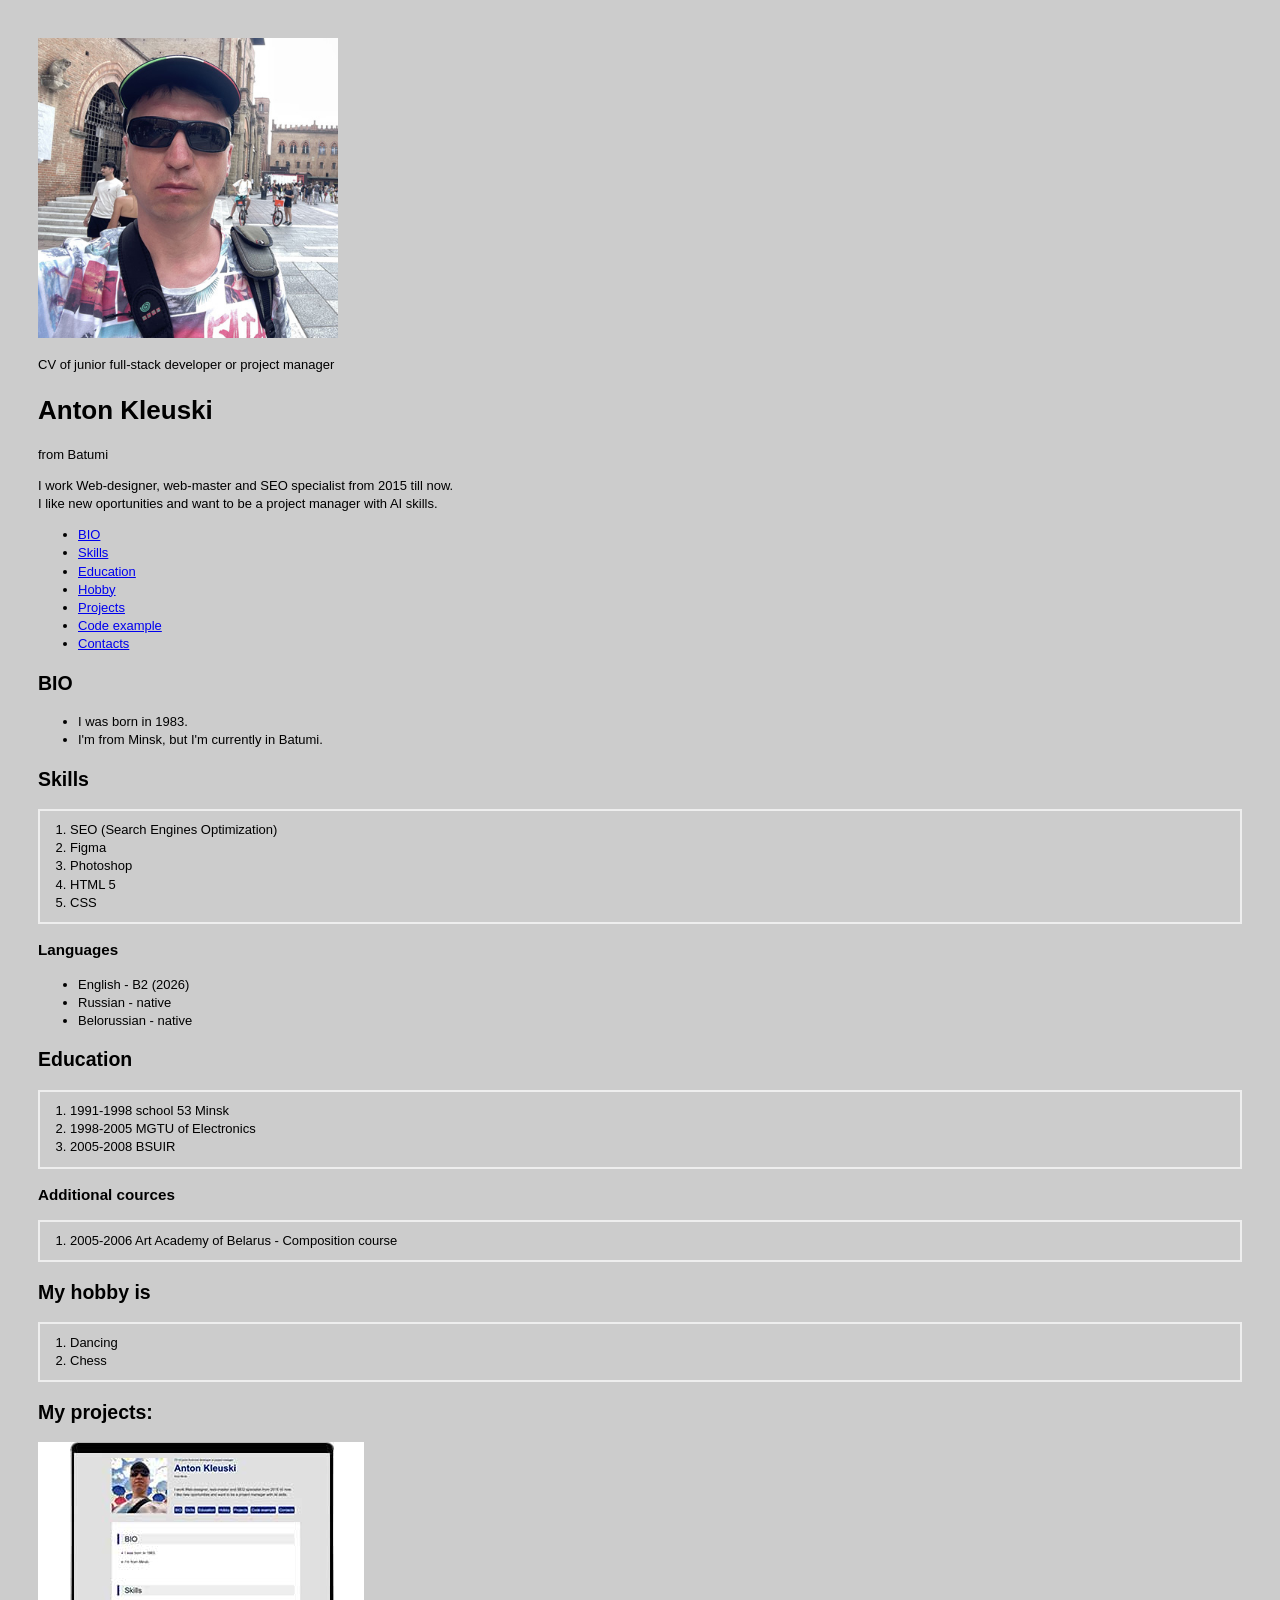
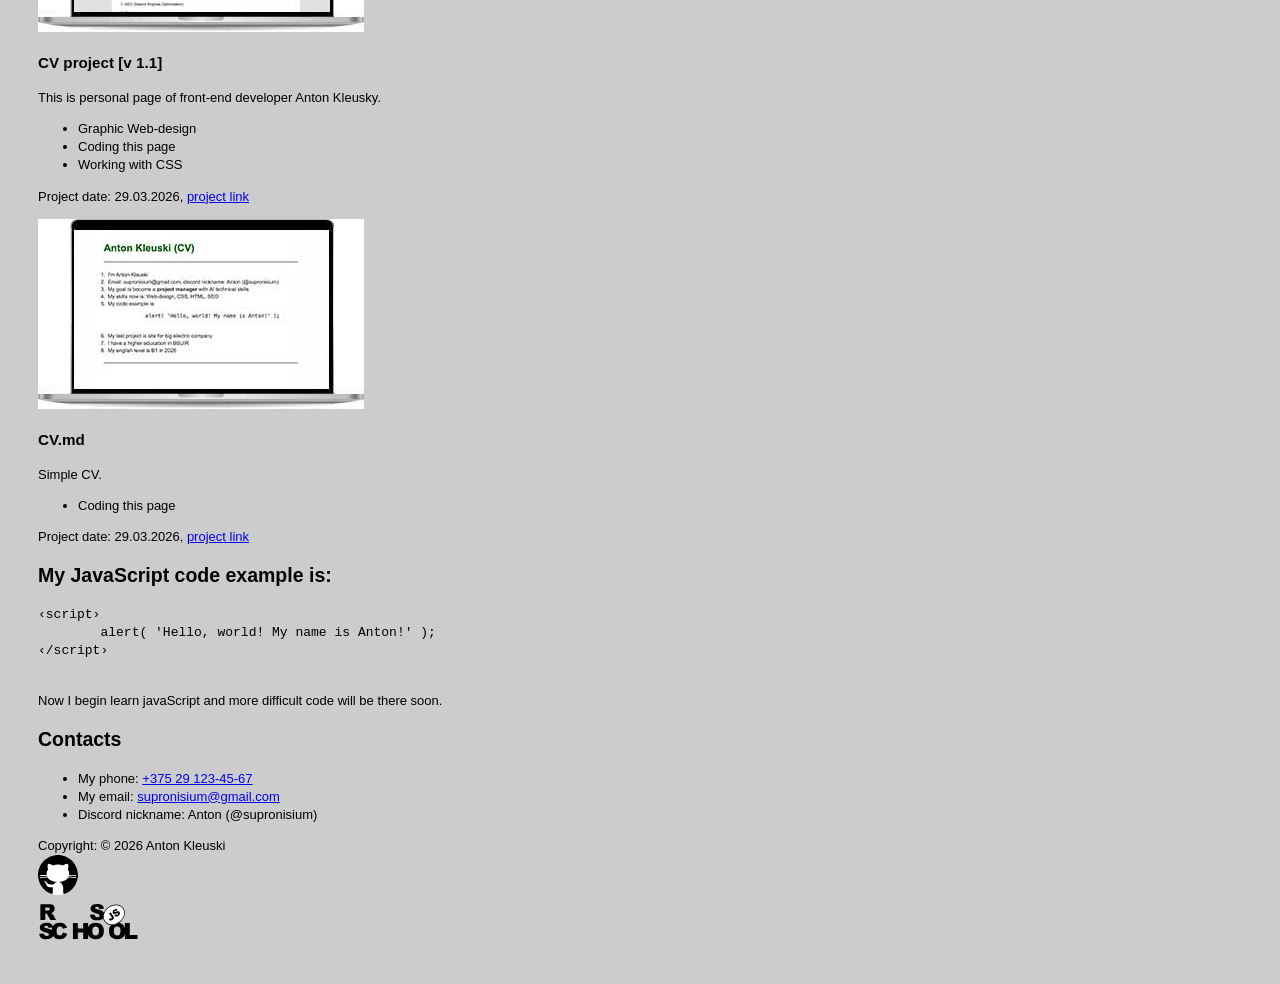
==== commit 4c1f2c52: "feat: update index.html" ====
--- a/index.html
+++ b/index.html
@@ -1,24 +1,143 @@
 <!DOCTYPE html>
 <html lang="en">
+
 <head>
-  <title>Anton Klevski CV</title>
-  <link rel="stylesheet" href="style.css">
+    <title>CV Anton Kleuski</title>
+    <meta name="Description" content="This is cv Anton Kleuski - project manager">
+    <meta name="Keywords" content="cv of Anton Kleuski">
+    <meta charset="utf-8">
+    <meta http-equiv="X-UA-Compatible" content="IE=edge">
+    <meta name="viewport" content="width=device-width, initial-scale=1">
+    <link rel="stylesheet" href="style.css">
 </head>
+
 <body>
-    <h1>Anton Klevski CV</h1>
-    <hr>
-    <img src="antonio.jpg" alt="Anton Klevski CV" width="400" height="400">
-    <ol>
-        <li>I'm Anton Klevski</li>
-        <li>Email: supronisium@gmail.com, discord nickname: Anton (@supronisium)</li>
-        <li>My goal is become a <strong>AI developer or Project manager</strong>.</li>
-        <li>My skills is: Web-design, CSS, HTML, SEO.</li>
-        <li>Code example is:
-          <code>alert("Hello");</code>
-        </li>
-        <li>My last project is SEO optimization of electric site.</li>
-        <li>I have a higher education BSUIR.</li>
-        <li>My english level is B2 (2026, september).</li>
-    </ol>
+    <header>
+        <div class="img"><img src="antonio.jpg" alt="Anton Kleuski" width="300" height="300"></div>
+        <div class="intro">
+            <p class="w-decor">CV of junior full-stack developer or project manager</p>
+            <h1>Anton Kleuski</h1>
+            <p class="w-decor">from Batumi</p>
+            <p>I work Web-designer, web-master and SEO specialist from 2015 till now.<br>I like new oportunities and
+                want to be a project manager with AI skills.</p>
+            <nav>
+                <ul>
+                    <li><a href="#bio">BIO</a></li>
+                    <li><a href="#skills">Skills</a></li>
+                    <li><a href="#education">Education</a></li>
+                    <li><a href="#hobby">Hobby</a></li>
+                    <li><a href="#projects">Projects</a></li>
+                    <li><a href="#code-example">Code example</a></li>
+                    <li><a href="#contacts">Contacts</a></li>
+                </ul>
+            </nav>
+        </div>
+    </header>
+
+    <main>
+        <section>
+            <h2 id="bio">BIO</h2>
+            <ul>
+                <li>I was born in 1983.</li>
+                <li>I'm from Minsk, but I'm currently in Batumi.</li>
+            </ul>
+        </section>
+        <section>
+            <h2 id="skills">Skills</h2>
+            <ol>
+                <li>SEO (Search Engines Optimization)</li>
+                <li>Figma</li>
+                <li>Photoshop</li>
+                <li>HTML 5</li>
+                <li>CSS</li>
+            </ol>
+            <h3>Languages</h3>
+            <ul>
+                <li>English - B2 (2026)</li>
+                <li>Russian - native</li>
+                <li>Belorussian - native</li>
+            </ul>
+        </section>
+        <section>
+            <h2 id="education">Education</h2>
+            <ol>
+                <li>1991-1998 school 53 Minsk</li>
+                <li>1998-2005 MGTU of Electronics</li>
+                <li>2005-2008 BSUIR</li>
+            </ol>
+            <h3>Additional cources</h3>
+            <ol>
+                <li>2005-2006 Art Academy of Belarus - Composition course</li>
+            </ol>
+        </section>
+        <section>
+            <h2 id="hobby">My hobby is</h2>
+            <ol>
+                <li>Dancing</li>
+                <li>Chess</li>
+            </ol>
+        </section>
+        <section>
+            <h2 id="projects">My projects:</h2>
+            <div class="projects">
+                <div class="project">
+                    <div class="preview">
+                        <img src="project-01.jpg" alt="CV project" width="326" height="190">
+                    </div>
+                    <div class="annotation">
+                        <h3>CV project [v 1.1]</h3>
+                        <p>This is personal page of front-end developer Anton Kleusky.</p>
+                        <ul>
+                            <li>Graphic Web-design</li>
+                            <li>Coding this page</li>
+                            <li>Working with CSS</li>
+                        </ul>
+                        <p>Project date: 29.03.2026, <a href="https://supronisium.github.io/rsschool-cv/"
+                                target="_blank">project link</a></p>
+                    </div>
+                </div>
+                <div class="project">
+                    <div class="preview">
+                        <img src="project-02.jpg" alt="CV md" width="326" height="190">
+                    </div>
+                    <div class="annotation">
+                        <h3>CV.md</h3>
+                        <p>Simple CV.</p>
+                        <ul>
+                            <li>Coding this page</li>
+                        </ul>
+                        <p>Project date: 29.03.2026, <a
+                                href="https://github.com/supronisium/rsschool-cv/blob/rsschool-cv-html/cv.md"
+                                target="_blank">project link</a></p>
+                    </div>
+                </div>
+            </div>
+        </section>
+        <section>
+            <h2 id="code-example">My JavaScript code example is:</h2>
+            <pre>&#8249;script&#8250;
+        <span class="code">alert( '</span><span class="code-text">Hello, world! My name is Anton!</span><span class="code">' );</span><br>&#8249;/script&#8250;
+        </pre>
+            <p>Now I begin learn javaScript and more difficult code will be there soon.</p>
+        </section>
+        <section>
+            <h2 id="contacts">Contacts</h2>
+            <ul>
+                <li>My phone: <a href="tel:375291234567" target="_blank">+375 29 123-45-67</a></li>
+                <li>My email: <a href="mailto:supronisium@gmail.com" target="_blank">supronisium@gmail.com</a></li>
+                <li>Discord nickname: Anton (@supronisium)</li>
+            </ul>
+        </section>
+    </main>
+    <footer>
+        <div>Copyright: &copy; 2026 Anton Kleuski</div>
+        <div>
+            <a href="https://github.com/supronisium" target="_blank"><img src="ico-git.svg" alt="Gihub" width="40" height="40"></a>
+        </div>
+        <div>
+            <a href="https://rs.school/courses/javascript" target="_blank" class="last"><img src="ico-rs.svg" alt="RS logo" width="101" height="40"></a>
+        </div>
+    </footer>
 </body>
+
 </html>
--- a/style.css
+++ b/style.css
@@ -1,40 +1,5 @@
-html {scroll-behavior: smooth;}
-  
-body {font: 20px/1.4 Arial; background-color: #E1E1E1; color:#333333;}
-h1 {font-size:50px; padding:0; margin:0; color:#00217E;}
-h2 {font:40px Arial; color:#162C38; border-left: 10px solid #00217E; background-color: #EEEEEE; padding:5px 5px 5px 30px;}
-h3 {font:30px Arial;}
-a {color:#00217E;}
-a:hover {color:#777777;}
+BODY {font: 13px/1.4 Arial; background-color: #CCCCCC; padding:30px;}
+h1 {font-size:26px;}
 
-header, main, footer {width:1024px; margin:0 auto;}
-main {background-color:#FFFFFF;}
-
-header {padding:20px 0; width:1024px; height:330px; margin:0 auto;}
-header div.img {width:300px; float:left;}
-header div.intro {float:left; padding-left:40px;}
-header p.w-decor {font-size:0.7em; padding:0; margin:0; color:#162C38;}
-header p {padding:28px 0;}
-
-.projects {padding-bottom:20px;}
-.project {height:300px; margin:0 10px 0 0;}
-.preview, .annotation {float:left;}
-.project h3 {padding:0; margin:0;}
-.annotation {padding-left:30px;}
-
-.code {color:#D63556;}
-.code-text {color:#162C38;}
-
-nav ul {padding:0; margin:0;}
-nav li {padding:4px 10px 4px 0; margin:0; list-style-type: none; float:left;}
-nav li a {background-color:#00217E; text-decoration:none; color:#FFFFFF; border-radius: 5px; display: block; margin-right:5px; float:left; padding:4px 4px;}
-nav li a:hover {background-color:#D63556; color:#FFFFFF; text-decoration: none;}
-
-section {padding:30px 30px 10px 30px;}
-section p, section li {font-size:20px; padding:0 0 20px 0;}
-
-footer {font-size:80%; padding:100px 0 150px 0; display:flex;}
-footer div {float:left; width:33%;}
-footer div a {text-align:center; display: block;}
-footer div a.last {text-align:right; display: block;}
-footer div img {margin-right:7px;}+ol {border: 2px solid #EEE; padding: 10px 30px;}
+hr {border: 2px solid #FFF;}
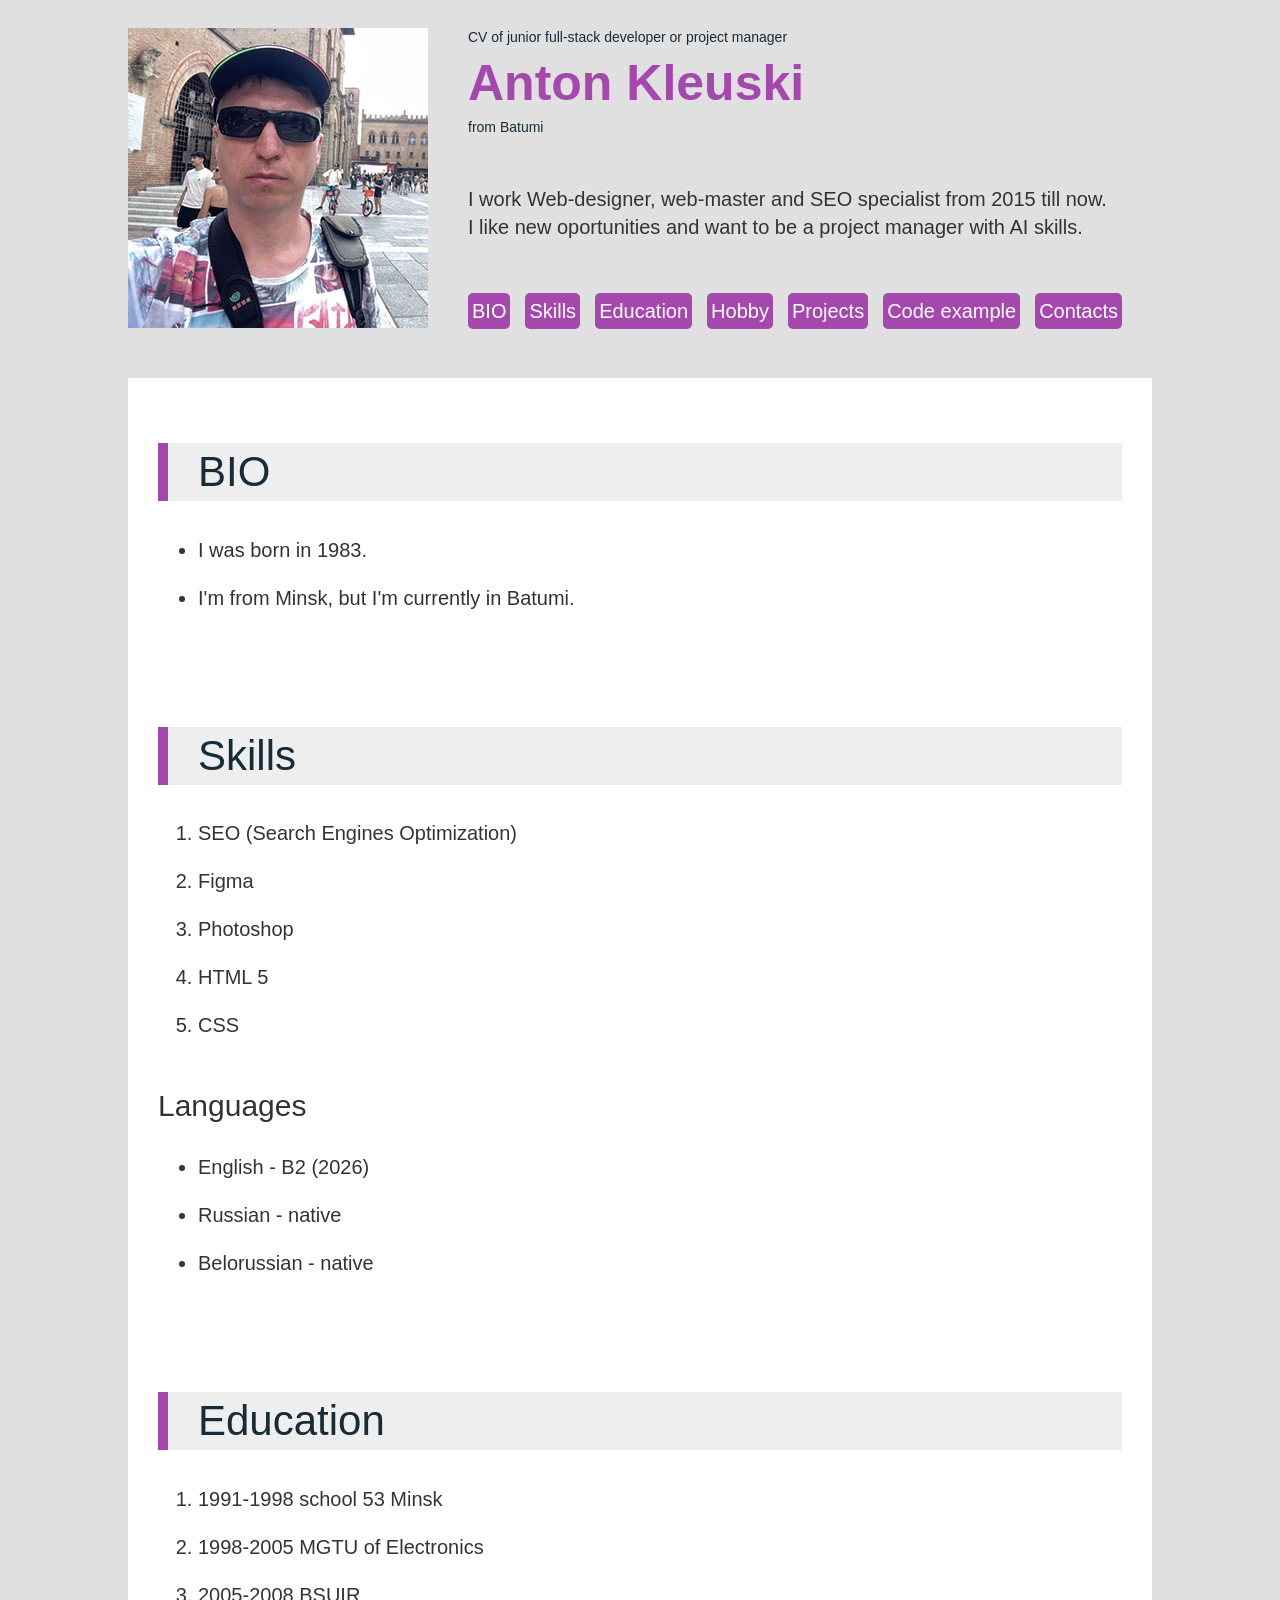
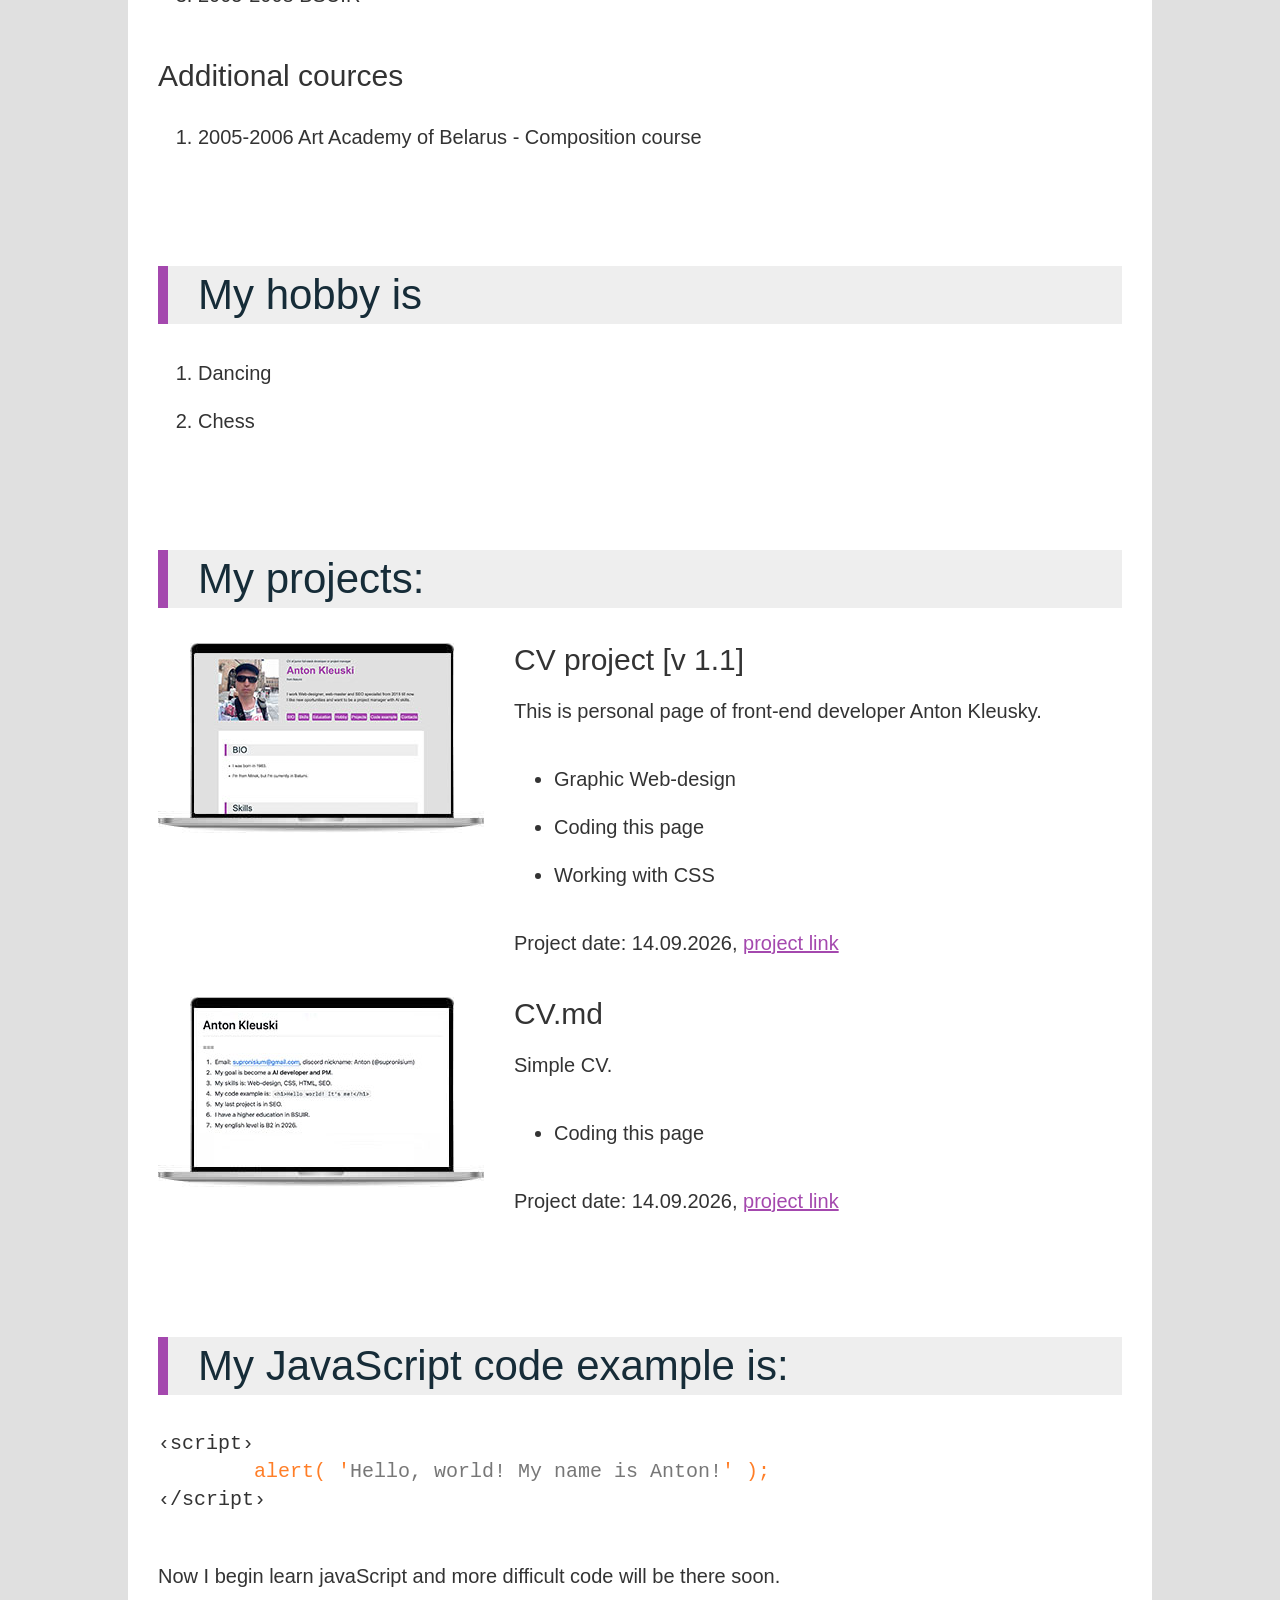
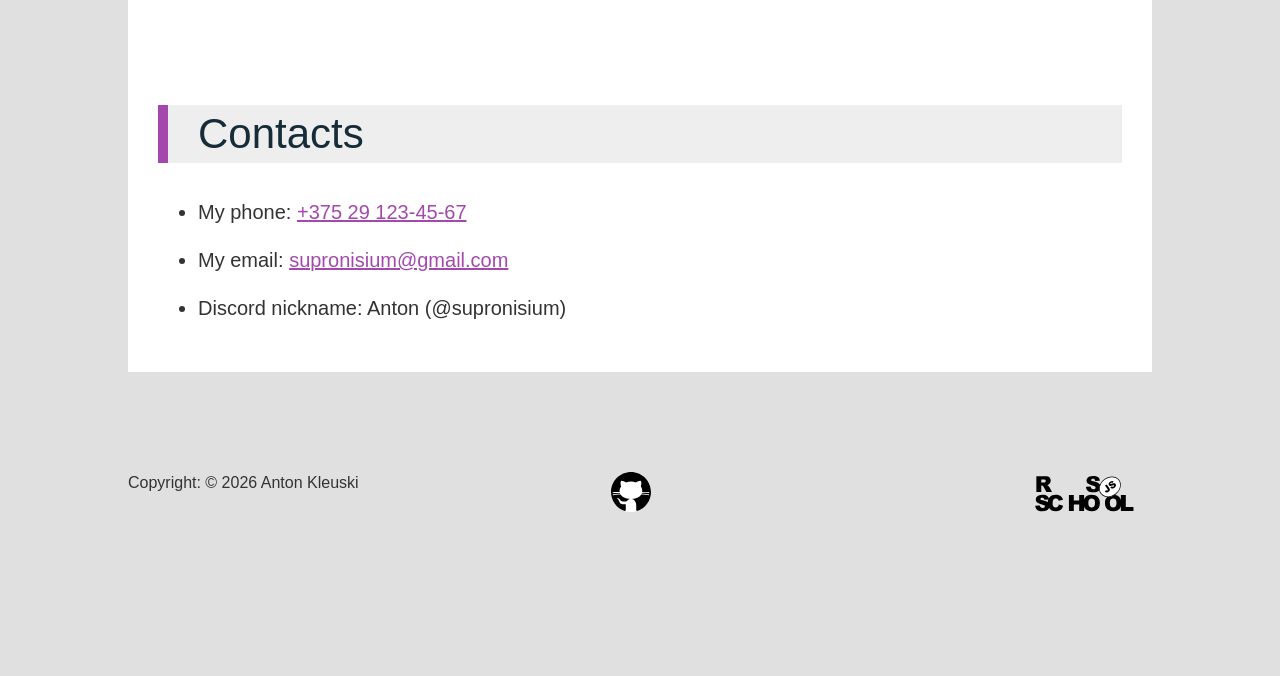
==== commit 528cf986: "fix: index.html" ====
--- a/index.html
+++ b/index.html
@@ -92,7 +92,7 @@
                             <li>Coding this page</li>
                             <li>Working with CSS</li>
                         </ul>
-                        <p>Project date: 29.03.2026, <a href="https://supronisium.github.io/rsschool-cv/"
+                        <p>Project date: 14.09.2026, <a href="https://supronisium.github.io/rsschool-cv/"
                                 target="_blank">project link</a></p>
                     </div>
                 </div>
@@ -106,7 +106,7 @@
                         <ul>
                             <li>Coding this page</li>
                         </ul>
-                        <p>Project date: 29.03.2026, <a
+                        <p>Project date: 14.09.2026, <a
                                 href="https://github.com/supronisium/rsschool-cv/blob/rsschool-cv-html/cv.md"
                                 target="_blank">project link</a></p>
                     </div>
--- a/style.css
+++ b/style.css
@@ -1,5 +1,40 @@
-BODY {font: 13px/1.4 Arial; background-color: #CCCCCC; padding:30px;}
-h1 {font-size:26px;}
+html {scroll-behavior: smooth;}
+  
+body {font: 20px/1.4 Arial; background-color: #E0E0E0; color:#333333;}
+h1 {font-size:50px; padding:0; margin:0; color:#A448AE;}
+h2 {font:42px Arial; color:#162C38; border-left: 10px solid #A448AE; background-color: #EEEEEE; padding:5px 5px 5px 30px;}
+h3 {font:30px Arial;}
+a {color:#A448AE;}
+a:hover {color:#666666;}
 
-ol {border: 2px solid #EEE; padding: 10px 30px;}
-hr {border: 2px solid #FFF;}+header, main, footer {width:1024px; margin:0 auto;}
+main {background-color:#FFFFFF;}
+
+header {padding:20px 0; width:1024px; height:330px; margin:0 auto;}
+header div.img {width:300px; float:left;}
+header div.intro {float:left; padding-left:40px;}
+header p.w-decor {font-size:0.7em; padding:0; margin:0; color:#162C38;}
+header p {padding:28px 0;}
+
+.projects {padding-bottom:20px;}
+.project {height:300px; margin:0 10px 0 0;}
+.preview, .annotation {float:left;}
+.project h3 {padding:0; margin:0;}
+.annotation {padding-left:30px;}
+
+.code {color:#FF7E27;}
+.code-text {color:#777777;}
+
+nav ul {padding:0; margin:0;}
+nav li {padding:4px 10px 4px 0; margin:0; list-style-type: none; float:left;}
+nav li a {background-color:#A448AE; text-decoration:none; color:#FFFFFF; border-radius: 5px; display: block; margin-right:5px; float:left; padding:4px 4px;}
+nav li a:hover {background-color:#FF7E27; color:#FFFFFF; text-decoration: none;}
+
+section {padding:30px 30px 10px 30px;}
+section p, section li {font-size:20px; padding:0 0 20px 0;}
+
+footer {font-size:80%; padding:100px 0 150px 0; display:flex;}
+footer div {float:left; width:33%;}
+footer div a {text-align:center; display: block;}
+footer div a.last {text-align:right; display: block;}
+footer div img {margin-right:7px;}
